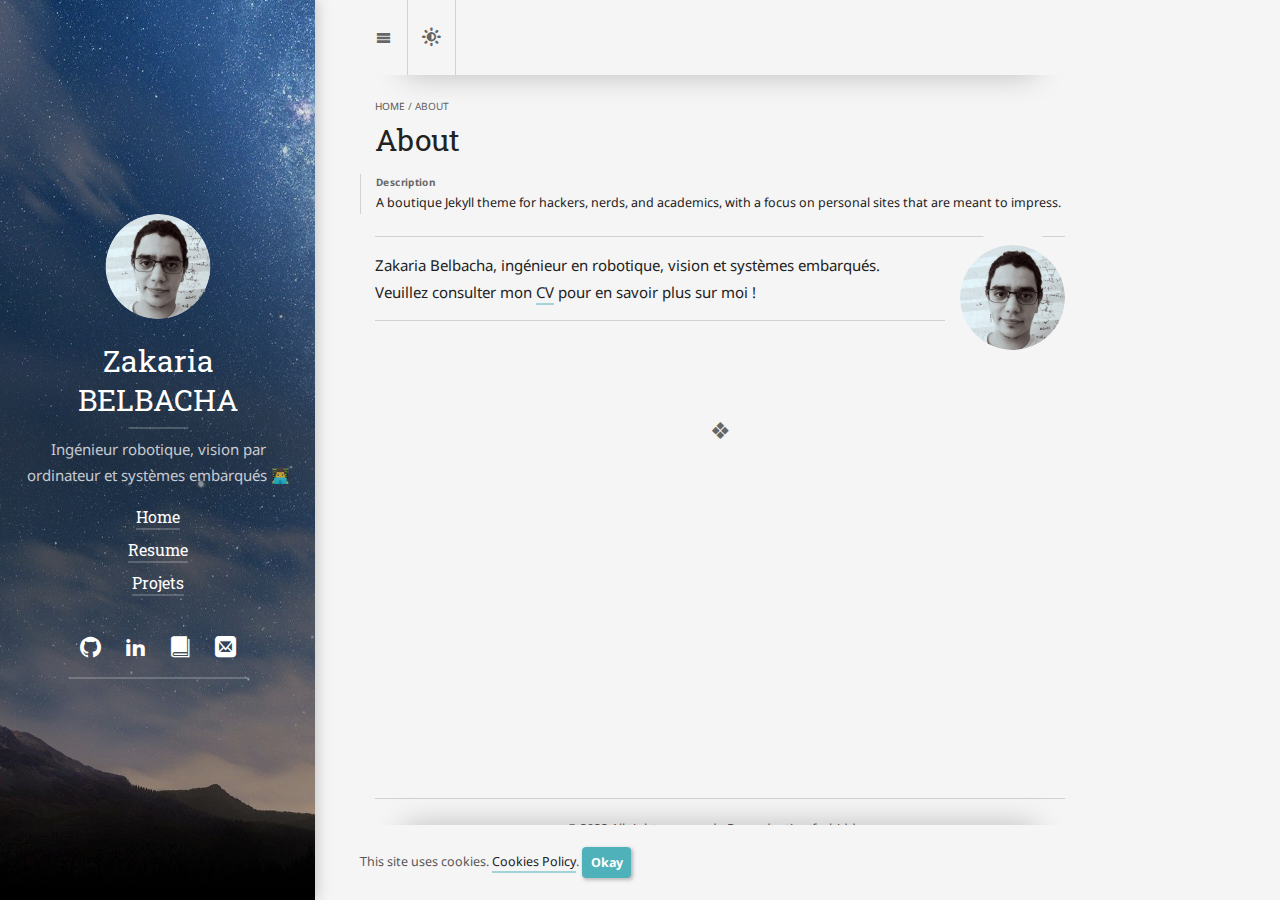
==== about/index.html @ 25f64721 "update" ====
<!DOCTYPE html>
<html lang="fr">







<head>
  






  
    
<!-- Begin Jekyll SEO tag v2.7.1 -->
<title>About | Zakaria BELBACHA</title>
<meta name="generator" content="Jekyll v3.9.1" />
<meta property="og:title" content="About" />
<meta property="og:locale" content="fr" />
<meta name="description" content="A boutique Jekyll theme for hackers, nerds, and academics, with a focus on personal sites that are meant to impress." />
<meta property="og:description" content="A boutique Jekyll theme for hackers, nerds, and academics, with a focus on personal sites that are meant to impress." />
<link rel="canonical" href="http://localhost:4000/about/" />
<meta property="og:url" content="http://localhost:4000/about/" />
<meta property="og:site_name" content="Zakaria BELBACHA" />
<meta property="og:image" content="http://localhost:4000/assets/img/zack.png" />
<meta name="twitter:card" content="summary_large_image" />
<meta property="twitter:image" content="http://localhost:4000/assets/img/zack.png" />
<meta property="twitter:title" content="About" />
<script type="application/ld+json">
{"@type":"WebSite","publisher":{"@type":"Organization","logo":{"@type":"ImageObject","url":"http://localhost:4000/assets/img/zack.png"}},"url":"http://localhost:4000/about/","image":"http://localhost:4000/assets/img/zack.png","headline":"About","dateModified":"2021-12-15T02:26:10+01:00","description":"A boutique Jekyll theme for hackers, nerds, and academics, with a focus on personal sites that are meant to impress.","name":"Zakaria BELBACHA","@context":"https://schema.org"}</script>
<!-- End Jekyll SEO tag -->


  

  

<meta charset="utf-8">
<meta name="viewport" content="width=device-width, initial-scale=1, maximum-scale=1, user-scalable=no">
<meta http-equiv="x-ua-compatible" content="ie=edge">

<meta name="mobile-web-app-capable" content="yes">

<meta name="apple-mobile-web-app-capable" content="yes">
<meta name="apple-mobile-web-app-title" content="Zakaria BELBACHA">
<meta name="apple-mobile-web-app-status-bar-style" content="default">

<meta name="application-name" content="Zakaria BELBACHA">


  <meta name="theme-color" content="rgb(8,46,57)">


<meta name="generator" content="Hydejack v9.1.4" />



<link rel="alternate" href="http://localhost:4000/about/" hreflang="fr">

<link type="application/atom+xml" rel="alternate" href="http://localhost:4000/feed.xml" title="Zakaria BELBACHA" />


<link rel="shortcut icon"    href="/assets/img/zack.png">
<link rel="apple-touch-icon" href="/assets/icons/icon-192x192.png">

<link rel="manifest" href="/assets/site.webmanifest">

<link rel="dns-prefetch" href="https://fonts.googleapis.com"><link rel="dns-prefetch" href="https://fonts.gstatic.com">


  <link rel="dns-prefetch" href="https://www.google-analytics.com">


<link rel="preload" href="/assets/img/swipe.svg" as="image" id="_hrefSwipeSVG">

<link rel="dns-prefetch" href="/assets/js/search-worker-9.1.4.js" as="worker" id="_hrefSearch">






<!-- For sidebar folder -->
<link href="https://fonts.googleapis.com/icon?family=Material+Icons" rel="stylesheet">
<script src="/assets/js/sidebar-folder.js"></script>


<!-- Global site tag (gtag.js) - Google Analytics -->
<script async src="https://www.googletagmanager.com/gtag/js?id=UA-68290006-3"></script>
<script>
  window.dataLayer = window.dataLayer || [];
  function gtag(){dataLayer.push(arguments);}
  gtag('js', new Date());

  gtag('config', 'UA-68290006-3');
</script>

<script>!function(r,c){"use strict";function a(e,t,n,o){e.addEventListener?e.addEventListener(t,n,o):e.attachEvent?e.attachEvent("on"+t,n):e["on"+t]=n}r.loadJS=function(e,t){var n=c.createElement("script");n.src=e,t&&a(n,"load",t,{once:!0});t=c.scripts[0];return t.parentNode.insertBefore(n,t),n},r._loaded=!1,r.loadJSDeferred=function(e,t){var n=c.createElement("script");function o(){r._loaded=!0,t&&a(n,"load",t,{once:!0});var e=c.scripts[0];e.parentNode.insertBefore(n,e)}return n.src=e,r._loaded?o():a(r,"load",o,{once:!0}),n},r.setRel=r.setRelStylesheet=function(e){a(c.getElementById(e),"load",function(){this.rel="stylesheet"},{once:!0})}}(window,document);
!function(a){"use strict";var b=function(b,c,d){function e(a){return h.body?a():void setTimeout(function(){e(a)})}function f(){i.addEventListener&&i.removeEventListener("load",f),i.media=d||"all"}var g,h=a.document,i=h.createElement("link");if(c)g=c;else{var j=(h.body||h.getElementsByTagName("head")[0]).childNodes;g=j[j.length-1]}var k=h.styleSheets;i.rel="stylesheet",i.href=b,i.media="only x",e(function(){g.parentNode.insertBefore(i,c?g:g.nextSibling)});var l=function(a){for(var b=i.href,c=k.length;c--;)if(k[c].href===b)return a();setTimeout(function(){l(a)})};return i.addEventListener&&i.addEventListener("load",f),i.onloadcssdefined=l,l(f),i};"undefined"!=typeof exports?exports.loadCSS=b:a.loadCSS=b}("undefined"!=typeof global?global:this);
!function(a){if(a.loadCSS){var b=loadCSS.relpreload={};if(b.support=function(){try{return a.document.createElement("link").relList.supports("preload")}catch(b){return!1}},b.poly=function(){for(var b=a.document.getElementsByTagName("link"),c=0;c<b.length;c++){var d=b[c];"preload"===d.rel&&"style"===d.getAttribute("as")&&(a.loadCSS(d.href,d,d.getAttribute("media")),d.rel=null)}},!b.support()){b.poly();var c=a.setInterval(b.poly,300);a.addEventListener&&a.addEventListener("load",function(){b.poly(),a.clearInterval(c)}),a.attachEvent&&a.attachEvent("onload",function(){a.clearInterval(c)})}}}(this);
!function(w) {
  w._baseURL = '/';
  w._publicPath = '/assets/js/';
  w._noPushState = false;
  w._noDrawer = false;
  w._noNavbar = false;
  w._noToc = false;
  w._noSearch = true;
  w._advertise = false;
  w._search = {
    DATA_URL: '/assets/sitedata.json?no-cache',
    STORAGE_KEY: 'mini-search/',
    INDEX_KEY: 'index--2022-02-03T21:57:42+01:00',
  };
  w._clapButton = false;
}(window);</script>


<script async src="/assets/bower_components/MathJax/es5/tex-mml-chtml.js" id="_MathJax"></script>



<!--[if gt IE 8]><!---->

  




<link rel="stylesheet" href="/assets/css/hydejack-9.1.4.css" id="_stylePreload">
<link rel="stylesheet" href="/assets/icomoon/style.css" id="_iconsPreload">
<link rel="stylesheet" href="https://fonts.googleapis.com/css?family=Roboto+Slab:700%7CNoto+Sans:400,400i,700,700i&display=swap" id="_fontsPreload">




  <style id="_pageStyle">

html{--accent-color: rgb(79,177,186);--accent-color-faded: rgba(79,177,186,0.5);--accent-color-highlight: rgba(79,177,186,0.1);--accent-color-darkened: #409ba3;--theme-color: rgb(8,46,57);--dark-mode-body-bg: #282f31;--dark-mode-border-color: #343c3f}

</style>


<!--<![endif]-->


<!--
Code used for embedding Gumroad on the Hydejack Site. 
Left here for reference, feel free to delete.
-->
<link rel="dns-prefetch" href="https://assets.gumroad.com">
<script>window.GET_CLAPS_API = 'https://worker.getclaps.dev'</script>
<script type="module">
  const ppiData = window._ppiData = fetch('https://hydejack-ppi.qwtel.workers.dev', { mode: 'cors'}).then(res => res.json()).catch(() => ({}));
  const promisify = f => x => new Promise(r => f(x).addEventListener('load', r));
  const loadJS = promisify(window.loadJS);
  {
    let p;
    document.querySelector('hy-push-state').addEventListener('load', () => {
      const io = new IntersectionObserver(async (entries) => {
        if (entries.some(x => x.isIntersecting)) {
          p = p || loadJS('https://gumroad.com/js/gumroad-embed.js');
          const [{ code }] = await Promise.all([ppiData, p]);
          document.querySelectorAll('.gumroad-product-embed').forEach(el => { 
            if (!el.dataset.gumroadParams) {
              el.dataset.gumroadParams = 'offer_code=' + (code || 'qr0tw8m');
            }
          });
          if (!window.GumroadEmbed) {
            await new Promise(function check1(res) {
              if ('createGumroadEmbed' in window) res(window.createGumroadEmbed());
              else setTimeout(() => check1(res), 200);
            });
          }
          await new Promise(function check2(res) {
            if ('GumroadEmbed' in window) res(GumroadEmbed.reload());
            else setTimeout(() => check2(res), 200);
          });
        }
      }, { rootMargin: '1440px' });
      document.querySelectorAll('.gumroad-product-embed').forEach(el => io.observe(el));
    });
  }
  {
    let p;
    document.querySelector('hy-push-state').addEventListener('load', () => {
      const io = new IntersectionObserver(async (entries) => {
        if (entries.some(x => x.isIntersecting)) {
          p = p || loadJS('https://gumroad.com/js/gumroad.js');
          const [{ code }] = await Promise.all([ppiData, p]);
          if (code) {
            document.querySelectorAll('.gumroad-button').forEach(el => { 
              if (!el.href.endsWith(code)) {
                el.href = el.href + '/' + (code || 'qr0tw8m');
              }
            });
          }
          if (!window.GumroadOverlay) {
            await new Promise(function check(res) {
              if ('createGumroadOverlay' in window) res(window.createGumroadOverlay());
              else setTimeout(() => check(res), 200);
            });
          }
        }
      }, { rootMargin: '300px' });
      document.querySelectorAll('.gumroad-button').forEach(el => io.observe(el));
    });
  }
</script>


</head>

<body class="no-break-layout no-large-headings">
  


<hy-push-state
  id="_pushState"
  replace-selector="#_main"
  link-selector="a[href]:not([href^='/assets/']):not(.external):not(.no-push-state)"
  script-selector="script"
  duration="500"
  hashchange
>
  
  
  <div id="_navbar" class="navbar fixed-top">
  <div class="content">
    <span class="sr-only">Jump to:</span>
    <div class="nav-btn-bar">
      <a id="_menu" class="nav-btn no-hover" href="#_drawer--opened">
        <span class="sr-only">Navigation</span>
        <span class="icon-menu"></span>
      </a>
      <div class="nav-span"></div>
    </div>
  </div>
</div>
<hr class="sr-only" hidden />

  <main
  id="_main"
  class="content layout-about"
  role="main"
>
  <nav id="breadcrumbs" class="screen-only"><ul>
  
  
    <li><a href="/">home</a></li>
    
      <li>
      
        <span>/</span>
        <span>about</span>
      
      </li>
    
  
</ul></nav>
  <article class="page mb6" role="article">
  

  <header>
    <h1 class="page-title">About</h1>
    



  
    <p class="note-sm" >
      A boutique Jekyll theme for hackers, nerds, and academics, with a focus on personal sites that are meant to impress.

    </p>
  


  </header>

  <hr />

      
        


<img
  
    src="/assets/img/zack.png"
    srcset="/assets/img/zack.png 1x,/assets/img/zack.png 2x"
    
  
  alt="Zakaria BELBACHA"
  class="avatar"
  
  
  
  
/>

      

      <p>Zakaria Belbacha, ingénieur en robotique, vision et systèmes embarqués.<br /> 
Veuillez consulter mon <a href="/resume/">CV</a> pour en savoir plus sur moi !<br /></p>


    
<hr />

</article>


  
    <hr class="dingbat related mb6" />
  





  
<footer class="content" role="contentinfo">
  <hr/>
  
    <p><small class="copyright">© 2022 All rights reserved - Reproduction forbidden.
</small></p>
  
  
  
  <hr class="sr-only"/>
</footer>


</main>

  <hy-drawer
  id="_drawer"
  class=""
  side="left"
  threshold="10"
  noscroll
  
>
  <header id="_sidebar" class="sidebar" role="banner">
    




<div class="sidebar-bg sidebar-overlay" style="background-color:rgb(8,46,57);background-image:url(/assets/img/cover.jpg)"></div>

    <div class="sidebar-sticky">
  <div class="sidebar-about">
    
      <a class="no-hover" href="/" tabindex="-1">
        <img src="/assets/img/zack.png" class="avatar" alt="Zakaria BELBACHA" width="120" height="120" loading="lazy" />
      </a>
    
    <a class="sidebar-title" href="/"><h2 class="h1">Zakaria BELBACHA</h2></a>
    
    
      <p class="">
        Ingénieur robotique, vision par ordinateur et systèmes embarqués 👨‍💻

      </p>
    
  </div>

  <nav class="sidebar-nav heading" role="navigation">
    <span class="sr-only">Navigation:</span>
<ul>
  
    
    
    

    
      
        <li>
          <a
            id="_navigation"
            href="/"
            class="sidebar-nav-item"
            
            >
            Home
          </a>
        </li>
      
    
      
        <li>
          <a
            
            href="/resume/"
            class="sidebar-nav-item"
            
            >
            Resume
          </a>
        </li>
      
    
      
        <li>
          <a
            
            href="/projects/"
            class="sidebar-nav-item"
            
            >
            Projets
          </a>
        </li>
      
    
  
</ul>

  </nav>

  
  <div class="sidebar-social">
    <span class="sr-only">Social:</span>
<ul>
  
    
      



  

  
  
  
  

  

  

  <li>
    <a href="https://github.com/zbelbacha" title="GitHub" class="no-mark-external">
      <span class="icon-github"></span>
      <span class="sr-only">GitHub</span>
    </a>
  </li>


    
      



  

  
  
  
  

  

  

  <li>
    <a href="https://www.linkedin.com/in/zakaria-belbacha-b49546b9" title="LinkedIn" class="no-mark-external">
      <span class="icon-linkedin2"></span>
      <span class="sr-only">LinkedIn</span>
    </a>
  </li>


    
      



  

  
  
  
  

  

  

  <li>
    <a href="https://www.researchgate.net/profile/Zakaria-Belbacha" title="Researchgate" class="no-mark-external">
      <span class="icon-book"></span>
      <span class="sr-only">Researchgate</span>
    </a>
  </li>


    
      



  

  
  
  
  

  

  

  <li>
    <a href="mailto:zakariabelbacha@hotmail.fr" title="Email" class="no-mark-external">
      <span class="icon-mail"></span>
      <span class="sr-only">Email</span>
    </a>
  </li>


    
  
</ul>

  </div>
</div>

  </header>
</hy-drawer>
<hr class="sr-only" hidden />

</hy-push-state>


  <!--[if gt IE 10]><!---->
  <script nomodule>!function(){var t,n=document.createElement("script");!("noModule"in n)&&"onbeforeload"in n&&(t=!1,document.addEventListener("beforeload",function(e){if(e.target===n)t=!0;else if(!e.target.hasAttribute("nomodule")||!t)return;e.preventDefault()},!0),n.type="module",n.src=".",document.head.appendChild(n),n.remove())}();
</script>
  <script src="/assets/js/hydejack-9.1.4.js" type="module"></script>
  <script src="/assets/js/LEGACY-hydejack-9.1.4.js" nomodule defer></script>
  

  
  <script>!function(w, d) {
    w.ga=w.ga||function(){(ga.q=ga.q||[]).push(arguments)};ga.l=+new Date;

    /**/
      if (navigator.CookiesOK) {
        ga('create', 'UA-131209488-4', 'auto');
      } else if (d.cookie.indexOf("hy--cookies-ok=true") > -1) {
        ga('create', 'UA-131209488-4', {
          'storage': 'none',
          'clientId': localStorage ? localStorage.getItem('ga--client-id') : undefined
        });
      } else {
        ga('create', 'UA-131209488-4', {
          'storage': 'none'
        });
        ga('set', 'forceSSL', true);
        ga('set', 'anonymizeIp', true);
      }
    /**/

    var pushStateEl = d.getElementById('_pushState');
    var timeoutId;
    pushStateEl.addEventListener('hy-push-state-load', function() {
      w.clearTimeout(timeoutId);
      timeoutId = w.setTimeout(function() {
        ga('set', 'page', w.location.pathname);
        ga('send', 'pageview');
      }, 500);
    });

    d.addEventListener('hy--cookies-ok', function () {
      w.ga(function(tracker) {
        w.ga("set", "anonymizeIp", undefined);
        localStorage && localStorage.setItem("ga--client-id", tracker.get("clientId"));
      });
    });

    w.loadJSDeferred('https://www.google-analytics.com/analytics.js');
  }(window, document);</script>


  <script type="module">
    if ('serviceWorker' in navigator) {
      /**/
      navigator.serviceWorker.getRegistration()
        .then(r => r.unregister())
        .catch(() => {});
      /**/
    }
  </script>
<!--<![endif]-->

  <!-- <script>
  document.querySelector('hy-push-state').setAttribute('prefetch', '');

  document.querySelectorAll('.sidebar a[href^="/"]').forEach(function (el) { 
    el.addEventListener('click', function (e) {
      if (el.pathname === window.location.pathname) {
        e.preventDefault();
        e.stopPropagation();
        document.querySelector('hy-drawer').close();
      }
    });
  });
</script> -->

<!--
Code for integrating CloudFlare's email protection with Hydejack's single page app loading.
-->
<script>
  document.getElementById('_pushState').addEventListener('hy-push-state-after', function (e) {
    function e(e){
      (console.error?console.error:console.log).call(console,e)
    }

    function t(e){
      return l.innerHTML='<a href="'+e.replace(/"/g,"&quot;")+'"></a>',l.childNodes[0].getAttribute("href")
    }

    function r(e,t){
      var r=e.substr(t,2);return parseInt(r,16)
    }

    function n(e,n){
      for(var o="",c=r(e,n),a=n+2;a<e.length;a+=2){
        var l=r(e,a)^c;
        o+=String.fromCharCode(l)
      }
      return t(o)
    }

    var o="/cdn-cgi/l/email-protection#",
        c=".__cf_email__",
        a="data-cfemail",
        l=document.createElement("div");

    !function(){
      for(var t=document.getElementsByTagName("a"),r=0;r<t.length;r++)
        try{
          var c=t[r],a=c.href.indexOf(o);
          a>-1&&(c.href="mailto:"+n(c.href,a+o.length))
        }catch(t){
          e(t)
        }
    }(),
    function(){
      for(var t=document.querySelectorAll(c),r=0;r<t.length;r++)
        try{
          var o=t[r],l=n(o.getAttribute(a),0),i=document.createTextNode(l);
          o.parentNode.replaceChild(i,o)
        }catch(t){
          e(t)
        }
    }()
  });
</script>





<div hidden>
  
  <h2 class="sr-only">Templates (for web app):</h2>

  <clap-config>
    <clap-text at="1">Keep going!</clap-text>
    <clap-text at="2">Keep going ×2!</clap-text>
    <clap-text at="3">Give me more!</clap-text>
    <clap-text at="5">Thank you, thank you</clap-text>
    <clap-text at="7">Far too kind!</clap-text>
    <clap-text at="10">Never gonna give me up?</clap-text>
    <clap-text at="14">Never gonna let me down?</clap-text>
    <clap-text at="20">Turn around and desert me!</clap-text>
    <clap-text at="30">You're an addict!</clap-text>
    <clap-text at="40">Son of a clapper!</clap-text>
    <clap-text at="50">No way</clap-text>
    <clap-text at="60">Go back to work!</clap-text>
    <clap-text at="70">This is getting out of <em>hand</em></clap-text>
    <clap-text at="80">Unbelievable</clap-text>
    <clap-text at="90">PREPOSTEROUS</clap-text>
    <clap-text at="100">I N S A N I T Y</clap-text>
    <clap-text at="185"><span style="font-family:monospace">FEED ME A STRAY CAT</span></clap-text>
  </clap-config>

  <template id="_animation-template">
  <div class="animation-main fixed-top">
    <nav id="breadcrumbs" class="screen-only"><ul>
  
  
</ul></nav>
    <div class="content">
      <div class="page"></div>
    </div>
  </div>
</template>

  <template id="_loading-template">
  <div class="loading nav-btn fr">
    <span class="sr-only">Loading…</span>
    <span class="icon-cog"></span>
  </div>
</template>

  <template id="_error-template">
  <div class="page">
    <h1 class="page-title">Error</h1>
    
    
    <p class="lead">
      Sorry, an error occurred while loading <a class="this-link" href=""></a>.

    </p>
  </div>
</template>

  <template id="_permalink-template">
  <a href="#" class="permalink">
    <span class="sr-only">Permalink</span>
    <span class="content-hash"></span>
  </a>
</template>

  
    <template id="_cookies-banner-template">
  <div id="_cookies-banner" class="navbar fixed-bottom CookiesOK">
    <div class="content">
      <div class="nav-btn-bar">
        <small class="faded">
          <span>This site uses cookies. <a href="/cookies-policy/">Cookies Policy</a>.
</span>
          <button id="_cookies-ok" class="btn btn-primary btn-sm">Okay</button>
        </small>
      </div>
    </div>
  </div>
</template>

  
  
    <template id="_dark-mode-template">
  <button id="_dark-mode" class="nav-btn no-hover" >
    <span class="sr-only">Dark Mode</span>
    <span class="icon-brightness-contrast"></span>
  </button>
</template>

  
  
</div>


</body>
</html>
---- assets/css/hydejack-9.1.4.css ----
.clearfix,.sidebar-social::after,main:not(.layout-resume) .columns::after,.layout-resume .clearafter::after,.layout-resume .columns::after{content:"";display:table;clear:both}.color-transition,body,p,hr,.hr,.hr-after::after,.hr-bottom,blockquote,.faded,.read-more,figure,.figure,.figcaption,table:not(.rouge-table) td,table:not(.rouge-table) th,table:not(.rouge-table) thead,table:not(.rouge-table) thead+tbody,table:not(.rouge-table) tbody+tbody,table:not(.rouge-table) tfoot,table:not(.rouge-table) tbody tr:nth-child(even) td,table:not(.rouge-table) tbody tr:nth-child(even) th,table:not(.rouge-table) tbody tr:nth-child(odd) td,table:not(.rouge-table) tbody tr:nth-child(odd) th,.footnotes::before,code,.figure-base,table:not(.rouge-table),.pre-base,pre,article .katex-display,article mjx-container[jax][display="true"],div.highlight>.pre-header,.pre-header-common,div.highlight>button,.message,.note-sm,.note,#markdown-toc,.pagination,.navbar,.nav-btn-bar,.nav-btn,.content .avatar,main:not(.layout-resume) .project-card,.layout-resume .tag,.layout-resume .symbol{transition:none}#_dark-mode{font-size:1.25rem}@media screen{body.light-mode{--body-color: #222;--body-bg: #f5f5f5;--border-color: #d1d1d1;--gray: #575757;--gray-bg: #fff;--gray-text: #666;--menu-text: #666;--inv-body-color: #ccc;--inv-body-bg: var(--dark-mode-body-bg)}body.light-mode .content{-webkit-font-smoothing:initial;-moz-osx-font-smoothing:initial}body.dark-mode{--body-color: #ccc;--body-bg: var(--dark-mode-body-bg);--border-color: var(--dark-mode-border-color);--gray: rgba(255,255,255,.5);--gray-bg: rgba(255,255,255,.033);--gray-text: rgba(255,255,255,.625);--menu-text: rgba(255,255,255,.25);--inv-body-color: #222;--inv-body-bg: #f5f5f5}body.dark-mode .content{-webkit-font-smoothing:antialiased;-moz-osx-font-smoothing:grayscale}}*,*::before,*::after{box-sizing:border-box}html{-webkit-text-size-adjust:100%;-ms-text-size-adjust:100%;-ms-overflow-style:scrollbar;-webkit-tap-highlight-color:transparent}@-ms-viewport{width:device-width}article,aside,dialog,figcaption,figure,footer,header,hgroup,main,nav,section{display:block}[tabindex="-1"]:focus{outline:none !important}abbr[title],abbr[data-original-title]{text-decoration:underline;text-decoration:underline dotted;cursor:help;border-bottom:0}address{margin-bottom:1rem;font-style:normal;line-height:inherit}img{vertical-align:middle;border-style:none}svg:not(:root){overflow:hidden}a,area,button,[role="button"],input:not([type=range]),label,select,summary,textarea{touch-action:manipulation}figure{margin:0 0 1rem}label{display:inline-block;margin-bottom:.25rem}button:focus{outline:1px dotted;outline:5px auto -webkit-focus-ring-color}input,button,select,optgroup,textarea{margin:0;font-family:inherit;font-size:inherit;line-height:inherit}button,input{overflow:visible}button,select{text-transform:none}button,html [type="button"],[type="reset"],[type="submit"]{-webkit-appearance:button}button::-moz-focus-inner,[type="button"]::-moz-focus-inner,[type="reset"]::-moz-focus-inner,[type="submit"]::-moz-focus-inner{padding:0;border-style:none}input[type="radio"],input[type="checkbox"]{box-sizing:border-box;padding:0}input[type="date"],input[type="time"],input[type="datetime-local"],input[type="month"]{-webkit-appearance:listbox}textarea{overflow:auto;resize:vertical}fieldset{min-width:0;padding:0;margin:0;border:0}legend{display:block;width:100%;max-width:100%;padding:0;margin-bottom:.5rem;font-size:1.5rem;line-height:inherit;color:inherit;white-space:normal}progress{vertical-align:baseline}[type="number"]::-webkit-inner-spin-button,[type="number"]::-webkit-outer-spin-button{height:auto}[type="search"]{outline-offset:-2px;-webkit-appearance:none}[type="search"]::-webkit-search-cancel-button,[type="search"]::-webkit-search-decoration{-webkit-appearance:none}::-webkit-file-upload-button{font:inherit;-webkit-appearance:button}output{display:inline-block}summary{display:list-item}template{display:none}[hidden]{display:none !important}html{--font-family: Noto Sans,Helvetica,Arial,sans-serif;--font-family-heading: Roboto Slab,Helvetica,Arial,sans-serif;--code-font-family: Fira Code,Menlo,Monaco,Consolas,monospace;--body-color: #222;--body-bg: #f5f5f5;--border-color: #d1d1d1;--gray: #575757;--gray-bg: #fff;--gray-text: #666;--menu-text: #666;--inv-body-color: #ccc;--inv-body-bg: var(--dark-mode-body-bg);--root-font-size: 15px;--root-font-size-medium: 15px;--root-font-size-large: 17px;--root-font-size-print: 8pt;--root-line-height: 1.75;--font-weight: 400;--font-weight-bold: 700;--font-weight-heading: 400;--content-width-5: 54rem;--content-margin-5: 4rem;--sidebar-width: 21rem;--half-content: 31rem;--break-point-3: 64em;--break-point-5: 86em;--break-point-dynamic: 1560px}html .content{-webkit-font-smoothing:initial;-moz-osx-font-smoothing:initial}*{box-sizing:border-box}html,body{margin:0;padding:0}html{font-family:var(--font-family);font-size:var(--root-font-size);line-height:var(--root-line-height)}body{color:var(--body-color);background-color:var(--body-bg);font-weight:var(--font-weight);overflow-y:scroll}.content img,.img,.content video,.video{max-width:100%;height:auto}.lead{margin-left:-1rem;margin-right:-1rem;margin-bottom:1.5rem}img.lead,video.lead{display:block;max-width:calc(100% + 2rem);width:calc(100% + 2rem);height:auto}@media (display-mode: standalone){body{overscroll-behavior-y:contain}}:focus{outline-color:var(--accent-color) !important}::selection{background:var(--accent-color-faded)}.heading,.f1,h1,.h1,.f2,h2,.h2,.f3,h3,.h3,.f4,h4,.h4,.post-date,.sidebar-nav-item,.f5,h5,.h5,.f6,h6,.h6,.tippy-content a{font-family:var(--font-family-heading);font-weight:var(--font-weight-heading)}.f1,h1,.h1{font-size:2rem;line-height:1.3}.f2,h2,.h2{font-size:1.5rem;line-height:1.4}.f3,h3,.h3{font-size:1.2em;line-height:1.5}.f4,h4,.h4,.post-date,.sidebar-nav-item{font-size:1.08rem;line-height:1.6}.f5,h5,.h5{font-size:1.04rem;line-height:1.7}.f6,h6,.h6{font-size:1rem}.content h1>a,.content .h1>a{text-decoration:none;border-bottom:none}@media screen and (max-width: 42em){.content h1,.content .h1{font-size:1.7rem;line-height:1.35}}@media screen and (min-width: 86em){.content h1,.content .h1{font-size:2.4rem;line-height:1.25}}@media screen and (min-width: 1560px){body:not(.no-large-headings) .content h1,body:not(.no-large-headings) .content .h1{width:calc(100% + 50vw - 32rem);font-size:3rem;line-height:1.2}}@media screen and (min-width: 124em){body:not(.no-large-headings) .content h1,body:not(.no-large-headings) .content .h1{font-size:4rem;line-height:1.1}}h1,h2,h3,.h1,.h2,.h3{margin:4rem 0 1rem}h4,h5,h6,.h4,.post-date,.h5,.h6{margin:3rem 0 .5rem}p{margin-top:0;margin-bottom:1rem}p.lead{font-size:1.2em;margin-top:1.5rem;margin-bottom:1.5rem;padding:0 1rem}ul,ol,dl{margin-top:0;margin-bottom:1rem}ul,ol{padding-left:1.25rem}hr,.hr{border:0;margin:1rem 0;border-top:1px solid var(--border-color)}.hr-after::after{content:"";display:block;margin:1rem 0;border-top:1px solid var(--border-color)}.hr-bottom{border-bottom:1px solid var(--border-color);padding-bottom:.75rem;margin-bottom:1rem}h1,h2,h3,h4,h5,h6,.h1,.h2,.h3,.h4,.post-date,.h5,.h6,.heading,.f1,h1,.h1,.f2,h2,.h2,.f3,h3,.h3,.f4,h4,.h4,.post-date,.sidebar-nav-item,.f5,h5,.h5,.f6,h6,.h6,.tippy-content a{text-rendering:optimizeLegibility}h1+h2,.h1+.h2,h1+.h2,.h1+h2,h2+h3,.h2+.h3,h2+.h3,.h2+h3,h3+h4,.h3+.h4,.h3+.post-date,h3+.h4,h3+.post-date,.h3+h4,h4+h5,.h4+.h5,.post-date+.h5,h4+.h5,.h4+h5,.post-date+h5,h5+h6,.h5+.h6,h5+.h6,.h5+h6{margin-top:0}dt,strong{font-weight:var(--font-weight-bold)}dt:after{content:" :";color:var(--menu-text)}dd{margin-bottom:.5rem}abbr{font-size:85%;font-weight:var(--font-weight-bold);text-transform:uppercase}abbr[title]{cursor:help;border-bottom:1px dotted var(--border-color)}blockquote{padding:.5rem 1rem;margin:.8rem 0;color:var(--gray);border-left:0.25rem solid var(--border-color)}blockquote.lead{font-size:1.2em;margin-top:1.5rem;margin-bottom:1.5rem;border-left-width:0.4rem}blockquote>p:last-child{margin-bottom:0}.heading,.f1,h1,.h1,.f2,h2,.h2,.f3,h3,.h3,.f4,h4,.h4,.post-date,.sidebar-nav-item,.f5,h5,.h5,.f6,h6,.h6,.tippy-content a{font-weight:var(--font-weight-heading)}.fine,figure,.figure,.figcaption,.smaller{font-size:smaller}.faded,.read-more,figure,.figure,.figcaption{color:var(--gray)}.centered,figure,.figure,.figcaption{text-align:center}h1[id],h2[id],h3[id],h4[id],h5[id],h6[id]{position:relative}h1[id]>.permalink,h2[id]>.permalink,h3[id]>.permalink,h4[id]>.permalink,h5[id]>.permalink,h6[id]>.permalink{text-decoration:none;border:none;opacity:0;transition:opacity 400ms}@media print{h1[id]>.permalink,h2[id]>.permalink,h3[id]>.permalink,h4[id]>.permalink,h5[id]>.permalink,h6[id]>.permalink{display:none}}h1[id]:hover>.permalink,h2[id]:hover>.permalink,h3[id]:hover>.permalink,h4[id]:hover>.permalink,h5[id]:hover>.permalink,h6[id]:hover>.permalink{opacity:0.5}h1[id]>.permalink:hover,h1[id]>.permalink:focus,h2[id]>.permalink:hover,h2[id]>.permalink:focus,h3[id]>.permalink:hover,h3[id]>.permalink:focus,h4[id]>.permalink:hover,h4[id]>.permalink:focus,h5[id]>.permalink:hover,h5[id]>.permalink:focus,h6[id]>.permalink:hover,h6[id]>.permalink:focus{opacity:1;transition:opacity 200ms}.content-hash::before{content:"#"}.content-json::before{content:"{}"}@media print{h1,h2,h3,h4,h5,h6,.h1,.h2,.h3,.h4,.post-date,.h5,.h6,dt{page-break-inside:avoid;break-inside:avoid-page;page-break-after:avoid;break-after:avoid-page}}table:not(.rouge-table){border-collapse:collapse;border-radius:0 !important;display:block;margin-bottom:1.5rem}table:not(.rouge-table) td,table:not(.rouge-table) th{padding:.5em .75em}table:not(.rouge-table) td:first-child,table:not(.rouge-table) th:first-child{padding-left:1rem;border-left:1px solid var(--border-color)}table:not(.rouge-table) td:last-child,table:not(.rouge-table) th:last-child{padding-right:1rem;border-right:1px solid var(--border-color)}table:not(.rouge-table)>*:first-child{border-top:1px solid var(--border-color)}table:not(.rouge-table)>*:last-child{border-bottom:1px solid var(--border-color)}table:not(.rouge-table) thead{background-color:var(--body-bg)}table:not(.rouge-table) thead+tbody,table:not(.rouge-table) tbody+tbody,table:not(.rouge-table) tfoot{border-top:1px solid var(--border-color)}table:not(.rouge-table) tbody tr:nth-child(even) td,table:not(.rouge-table) tbody tr:nth-child(even) th{background-color:var(--body-bg)}table:not(.rouge-table) tbody tr:nth-child(odd) td,table:not(.rouge-table) tbody tr:nth-child(odd) th{background-color:var(--gray-bg)}table.stretch-table{display:table;width:100% !important;width:calc(100% + 2em) !important}table.scroll-table{white-space:nowrap}table.flip-table{display:flex;overflow:hidden}table.flip-table thead,table.flip-table tbody{display:flex}table.flip-table thead{flex-shrink:0;min-width:min-content;border-left:1px solid var(--border-color);border-bottom:1px solid var(--border-color)}table.flip-table thead th{padding-left:1em}table.flip-table tbody{position:relative;overflow-x:auto;overflow-y:hidden;-webkit-overflow-scrolling:touch}table.flip-table tr{display:flex;flex-direction:column;min-width:min-content;flex-shrink:0}table.flip-table tr:last-child{border-right:1px solid var(--border-color)}table.flip-table tr:last-child td{padding-right:1em}table.flip-table td,table.flip-table th{display:block}table.flip-table td:first-child,table.flip-table th:first-child{padding-left:.5em;border-left:none}table.flip-table td:last-child,table.flip-table th:last-child{padding-right:.5em;border-right:none}@media screen and (max-width: 72em){table.scroll-table-small{white-space:nowrap}table.flip-table-small{display:flex;overflow:hidden}table.flip-table-small thead,table.flip-table-small tbody{display:flex}table.flip-table-small thead{flex-shrink:0;min-width:min-content;border-left:1px solid var(--border-color);border-bottom:1px solid var(--border-color)}table.flip-table-small thead th{padding-left:1em}table.flip-table-small tbody{position:relative;overflow-x:auto;overflow-y:hidden;-webkit-overflow-scrolling:touch}table.flip-table-small tr{display:flex;flex-direction:column;min-width:min-content;flex-shrink:0}table.flip-table-small tr:last-child{border-right:1px solid var(--border-color)}table.flip-table-small tr:last-child td{padding-right:1em}table.flip-table-small td,table.flip-table-small th{display:block}table.flip-table-small td:first-child,table.flip-table-small th:first-child{padding-left:.5em;border-left:none}table.flip-table-small td:last-child,table.flip-table-small th:last-child{padding-right:.5em;border-right:none}}@media print{table:not(.rouge-table){width:100% !important}}footer{margin-bottom:2rem}a[href^="#fn:"],a[href^="#fnref:"]{margin-left:.1rem;font-weight:var(--font-weight-bold)}@media screen and (max-width: 72em){a[href^="#fn:"],a[href^="#fnref:"]{font-weight:normal}a[href^="#fn:"]::before,a[href^="#fnref:"]::before{content:"["}a[href^="#fn:"]::after,a[href^="#fnref:"]::after{content:"]"}}sup{line-height:1}@media screen and (max-width: 72em){sup[id^="fnref"]{vertical-align:baseline;font-size:inherit}}.footnotes{margin-top:5rem;margin-bottom:5rem}.footnotes>ol{color:var(--gray)}.footnotes>ol>li{padding:.5rem;margin-left:.5rem}.footnotes>ol>li>p{margin:0}.footnotes>ol>li:focus{outline:none;color:var(--gray-text);background:var(--gray-bg)}.footnotes::before{content:"";display:block;margin:1rem 0;border:0;border-top:1px solid var(--border-color)}code,pre{font-family:var(--code-font-family)}code{padding:.25em .5em;background-color:var(--gray-bg);font-size:smaller}.figure-base,table:not(.rouge-table),.pre-base,pre,article .katex-display,article mjx-container[jax][display="true"],div.highlight>.pre-header{margin-left:-1rem;margin-right:-1rem;overflow-x:auto;-webkit-overflow-scrolling:touch}@media (min-width: 42em){.figure-base,table:not(.rouge-table),.pre-base,pre,article .katex-display,article mjx-container[jax][display="true"],div.highlight>.pre-header{border-radius:.5rem}}.pre-base,pre,article .katex-display,article mjx-container[jax][display="true"]{padding:1rem;margin-bottom:1.5rem;background-color:var(--gray-bg);backface-visibility:hidden}@media print{.pre-base,pre,article .katex-display,article mjx-container[jax][display="true"]{width:100% !important;page-break-inside:avoid;break-inside:avoid-page}}pre{margin-top:0;display:block;font-size:.83em;line-height:1.5em;position:relative}pre>code{display:inline-block;position:relative;min-width:100%;padding:0;color:inherit;background-color:transparent;font-size:1em}.pre-header-common,div.highlight>.pre-header,div.highlight>button{height:2rem;border:none;border-bottom:1px solid var(--border-color);border-bottom-left-radius:0;border-bottom-right-radius:0}div.highlight{position:relative}div.highlight>.pre-header{display:block;color:var(--gray) !important;background-color:var(--gray-bg)}div.highlight>.pre-header>span{font-size:smaller}div.highlight>.pre-header>*{display:inline-block;padding:.3rem 1rem .2rem}div.highlight>button{position:absolute;top:0;right:-1rem;color:var(--menu-text);background:none;border-left:1px solid var(--border-color);border-right:1px solid var(--border-color);border-top-left-radius:0;padding-left:1rem;padding-right:1rem;overflow:hidden;cursor:pointer;opacity:0;transition:opacity 300ms}div.highlight>button:hover{background:var(--gray-bg)}div.highlight>button.copy-success>.icon-copy{animation-name:icon-copy;animation-duration:1.5s;animation-timing-function:ease}div.highlight>button.copy-success>.icon-checkmark{animation-name:icon-checkmark;animation-duration:1.5s;animation-timing-function:ease}div.highlight>button>.icon-copy{display:inline-block}div.highlight>button>.icon-checkmark{position:absolute;top:50%;margin-top:-3em;left:0;right:0;text-align:center}div.highlight:hover>button{opacity:1;transition:opacity 100ms}div.highlight>.pre-header ~ pre.highlight{border-top-left-radius:0;border-top-right-radius:0;padding-top:.65rem}div.highlight>.pre-header ~ button{opacity:1}body.no-break-layout div.highlight>button{border-right:none}@keyframes icon-checkmark{0%{transform:translateY(0)}15%, 85%{transform:translateY(2.5em)}100%{transform:translateY(5em)}}@keyframes icon-copy{0%{transform:translateY(0)}15%{transform:translateY(2.5em)}15.01%, 85%{transform:translateY(-2.5em)}100%{transform:translateY(0)}}.page{margin-bottom:3em}.page li+li{margin-top:.25rem}.page>header{position:relative;margin-bottom:1.5rem}@media screen and (min-width: 1560px){body:not(.no-third-column) .page>header>.lead+.note-sm,body:not(.no-third-column) .page>header>.lead+.note,body:not(.no-third-column) .page>header>.lead+#markdown-toc,body:not(.no-third-column) .page>header>a.no-hover+.note-sm,body:not(.no-third-column) .page>header>a.no-hover+.note,body:not(.no-third-column) .page>header>a.no-hover+#markdown-toc{position:absolute;right:-25rem;width:21rem;bottom:0;margin-bottom:0}}.page-title,.post-title{margin-top:0}.post-date{display:flex;justify-content:space-between;margin-top:-.6rem;height:2rem;margin-bottom:.85rem;color:var(--gray)}.post-date>.ellipsis,#breadcrumbs.post-date>ul{cursor:pointer}.post-date [class^="icon-"]{display:inline-block;font-size:smaller;margin-right:.25rem}clap-button{margin-left:auto;margin-right:auto;--clap-button-color: var(--accent-color)}clap-button+p.message,clap-button+p.note-sm,clap-button+p.note,clap-button+p#markdown-toc{margin:-2rem auto 0;max-width:32rem;font-size:smaller}hr.dingbat{border:0}hr.dingbat:after{content:"\2756";display:block;text-align:center;font-size:1.5rem;color:var(--menu-text)}@media print{.page{margin-bottom:0}}.related-posts{padding-left:0;list-style:none;margin-bottom:2rem}.related-posts>li,.related-posts>li+li{margin-top:1rem}@media print{.comments{display:none}}.read-more{margin-top:1.5rem;margin-bottom:3rem;text-align:right}.read-more::after{content:" \2192";font-family:"icomoon" !important;speak:none;font-style:normal;font-weight:normal;font-variant:normal;text-transform:none;line-height:1;font-size:smaller;-webkit-font-smoothing:antialiased;-moz-osx-font-smoothing:grayscale}.message,.note-sm,.note,#markdown-toc{margin-bottom:1rem;padding:1rem;color:var(--gray-text);background-color:var(--gray-bg);margin-left:-1rem;margin-right:-1rem}.note-sm,.note,#markdown-toc{background:transparent;color:var(--body-color);font-size:smaller;border-left:1px solid var(--border-color);padding:1.2rem 1rem 0 1rem;margin:1rem -1rem;position:relative}.note-sm:before,.note:before,#markdown-toc:before{font-size:.667rem;font-weight:bold;font-style:normal;letter-spacing:.025rem;text-transform:none;color:var(--menu-text);position:absolute;top:0}.note-sm[title]:before,[title].note:before,[title]#markdown-toc:before{content:attr(title) !important}.note{font-size:1rem}.pagination{width:calc(100% + 2rem);margin:0 -1rem 1rem;color:var(--gray);text-align:center}.pagination>ul{list-style:none;padding:0}.pagination-item>*{display:block;padding:.25rem 1rem;border:solid var(--border-color);border-width:1px 0;transition:border-color 1s ease}.pagination-item>a,.pagination-item>a:hover,.pagination-item>a:focus{border-color:var(--border-color) !important;text-decoration:none}.pagination-item:first-child>*{margin-bottom:-1px}.pagination-item>a:hover,.pagination-item>a:focus{background-color:var(--gray-bg);border-bottom:1px solid var(--border-color)}@media (min-width: 23.5em){.pagination{width:100%;margin:3rem 0}.pagination-item>*{float:left;width:50%;border-width:1px}.pagination-item:first-child>*{margin-bottom:0;border-top-left-radius:0.25rem;border-bottom-left-radius:0.25rem}.pagination-item:last-child>*{margin-left:-1px;border-top-right-radius:0.25rem;border-bottom-right-radius:0.25rem}}body{display:block;position:relative;overflow-x:hidden}hy-push-state,hy-drawer{display:block;overflow:hidden}@media screen{body::before{content:'';width:.5rem;background:var(--gray-bg);position:fixed;left:0;top:0;bottom:0}}@media (min-width: 64em){body::before{width:21rem}}@media (min-width: 1560px){body::before{width:calc(50% - 31rem)}}@media screen and (min-width: 42em){html{font-size:var(--root-font-size-medium)}}@media screen and (min-width: 124em){html{font-size:var(--root-font-size-large)}}#breadcrumbs>ul{height:1rem;margin:-1.5rem 0 .5rem;padding:0;font-size:.667rem;color:var(--menu-text);text-transform:uppercase;width:100%;list-style:none}#breadcrumbs>ul>li{display:inline}#breadcrumbs>ul>li a{color:var(--gray);text-decoration:none;border-bottom:none}@media print{html{font-size:var(--root-font-size-print)}}@page{margin:16mm}.fl{float:left}.fr{float:right}.mb4{margin-bottom:4rem}.mb6{margin-bottom:6rem}.mt0{margin-top:0}.mt1{margin-top:1rem}.mt2{margin-top:2rem}.mt3{margin-top:3rem}.mt4{margin-top:4rem}.pb0{padding-bottom:0}.ml1{margin-left:1rem}.mr1{margin-right:1rem}.sixteen-nine{position:relative}.sixteen-nine::before{display:block;content:"";width:100%;padding-top:56.25%}.sixteen-nine>*{position:absolute;top:0;left:0;right:0;bottom:0}.sixteen-ten{position:relative}.sixteen-ten::before{display:block;content:"";width:100%;padding-top:62.5%}.sixteen-ten>*{position:absolute;top:0;left:0;right:0;bottom:0}.four-three{position:relative}.four-three::before{display:block;content:"";width:100%;padding-top:75%}.four-three>*{position:absolute;top:0;left:0;right:0;bottom:0}.sr-only{display:none;display:unset;position:absolute;width:1px;height:1px;padding:0;margin:-1px;overflow:hidden;clip:rect(0, 0, 0, 0);border:0}.larger{font-size:larger}.smaller{font-size:smaller}.clearfix,.sidebar-social::after,main:not(.layout-resume) .columns::after,.layout-resume .clearafter::after,.layout-resume .columns::after{content:"";display:table;clear:both}.ellipsis,#breadcrumbs>ul{white-space:nowrap;overflow:hidden;text-overflow:ellipsis}.border{border:1px solid var(--border-color);transition:border-color 1s ease}@media (min-width: 42em){.border-radius,.lead,.page .aspect-ratio.sixteen-nine.lead,.message-newsletter{border-radius:.5rem}}.fallback-img{background-position:center;background-repeat:no-repeat;background-image:url("[data-uri]")}hy-push-state a{color:var(--body-color);transition:color 250ms, text-decoration-color 250ms, border-color 250ms}@supports not ((text-decoration-thickness: initial) and (text-underline-offset: initial)){hy-push-state a{text-decoration:none;border-bottom:2px solid}}@supports (text-decoration-thickness: initial) and (text-underline-offset: initial){hy-push-state a{text-decoration-style:solid;text-underline-offset:.35rem;text-decoration-thickness:2px}}hy-push-state a:hover{transition:color 50ms, text-decoration-color 50ms, border-color 50ms}hy-push-state a.no-hover{border-bottom:none;text-decoration-thickness:unset;text-underline-offset:unset}.content a:not(.btn):not(.no-hover){border-color:var(--accent-color-faded)}@supports (text-decoration-thickness: initial) and (text-underline-offset: initial){.content a:not(.btn):not(.no-hover){text-decoration-color:var(--accent-color-faded)}}.content a:not(.btn):not(.no-hover):hover{border-color:var(--accent-color)}@supports (text-decoration-thickness: initial) and (text-underline-offset: initial){.content a:not(.btn):not(.no-hover):hover{text-decoration-color:var(--accent-color)}}a.btn{text-decoration:none}@media print{a:not(.no-print-link)::after{content:" (" attr(href) ") ";color:var(--gray);font-size:62%}}.content .aspect-ratio{overflow:hidden}.content .aspect-ratio img{margin:0;width:100%;height:100%;object-fit:contain;object-position:center;background-color:var(--gray-bg)}figure,.figure{margin-bottom:2rem}figure>*:first-child,.figure>*:first-child{margin-bottom:1rem}.highlighter-rouge+.figure{margin-top:-1.5rem}.figcaption{margin-top:-0.5rem;margin-bottom:1rem}hy-drawer{width:100%;position:relative;overflow:hidden;display:block;z-index:4}@media screen{hy-drawer{--hy-drawer-width: 100%;--hy-drawer-peek-width: .5rem;--hy-drawer-box-shadow: 0 0 1rem rgba(0, 0, 0, 0.25)}}@media screen and (min-width: 64em){hy-drawer{position:fixed;width:21rem;top:0;left:0;bottom:0;margin-left:0;--hy-drawer-peek-width: 21rem}hy-drawer.cover{position:relative;width:100%}}@media screen and (min-width: 1560px){hy-drawer{width:calc(50% - 31rem);--hy-drawer-peek-width: calc(50% - 31rem)}}@media screen{hy-drawer.loaded{position:static}}.sidebar{position:relative;display:flex;justify-content:center;align-items:center;color:rgba(255,255,255,0.75);text-align:center;min-height:100vh}.sidebar.invert{color:rgba(32,32,32,0.75)}.sidebar a{color:#fff;border-bottom-color:rgba(255,255,255,0.2);text-decoration-color:rgba(255,255,255,0.2)}.sidebar a:hover{border-bottom-color:#fff;text-decoration-color:#fff}.sidebar.invert a{color:#222;border-bottom-color:rgba(32,32,32,0.2);text-decoration-color:rgba(32,32,32,0.2)}.sidebar.invert a:hover{border-bottom-color:#222;text-decoration-color:#222}hy-drawer.loaded .sidebar{min-height:100%}.sidebar-bg{position:absolute;top:0;left:calc(50% - 50vw);width:100vw;height:100%;background:#202020 center / cover}.sidebar-bg::after{content:"";position:absolute;top:0;left:0;bottom:0;right:0;background:rgba(0,0,0,0.05)}.sidebar-bg.sidebar-overlay::after{background:-moz-linear-gradient(top, rgba(32,32,32,0) 0%, rgba(32,32,32,0.5) 50%, rgba(32,32,32,0) 100%);background:-webkit-linear-gradient(top, rgba(32,32,32,0) 0%, rgba(32,32,32,0.5) 50%, rgba(32,32,32,0) 100%);background:linear-gradient(to bottom, rgba(32,32,32,0) 0%, rgba(32,32,32,0.5) 50%, rgba(32,32,32,0) 100%)}.sidebar-sticky{position:relative;z-index:3;max-width:21rem;padding:1.5rem;contain:content}.sidebar-about .avatar{margin-bottom:1.5rem}.sidebar-about>a.sidebar-title{text-decoration:none}.sidebar-about>a.sidebar-title>h2{margin:0;padding-bottom:.5rem}.sidebar-about>a.sidebar-title::after{content:'';display:block;border-bottom:2px solid;margin:0 auto .5rem;width:4rem;border-color:rgba(255,255,255,0.2);transition:border-color 250ms}.sidebar-about>a.sidebar-title:hover::after{border-color:#fff;transition:border-color 50ms}.sidebar.invert .sidebar-about>a.sidebar-title::after{border-color:rgba(32,32,32,0.2)}.sidebar.invert .sidebar-about>a.sidebar-title:hover::after{border-color:#222}.sidebar-nav>ul{list-style:none;padding-left:0}.sidebar-nav-item{display:inline-block;margin-bottom:.5rem}@media (min-width: 64em){#_main.no-drawer #_menu{display:none}#_main.no-drawer .nav-btn-bar>:nth-child(2){border:none}}@media print{.sidebar{display:none}}#_swipe{position:absolute;z-index:4;opacity:0.33;top:5vw;right:5vw;transform:scale(0.67)}@media screen and (min-width: 42em){#_swipe{top:calc(50% - 48px);right:10vw;transform:scale(1)}}.sidebar-social>ul{display:inline-block;list-style:none;padding-left:0;margin-bottom:0}.sidebar-social>ul>li{float:left}.sidebar-social>ul>li>a{display:inline-block;text-align:center;font-size:1.4rem;width:3rem;height:4rem;padding:.5rem 0;line-height:3rem;text-decoration:none;border-bottom-width:2px;border-bottom-style:solid}.sidebar-social>ul li+li{margin-top:0}@media print{.sidebar-social{display:none}}.fixed-common,.fixed-top,.fixed-bottom{position:fixed;left:0;width:100%;z-index:2}.fixed-top{top:0}.fixed-bottom{bottom:0}.navbar>.content{position:relative;padding-top:0;padding-bottom:0;min-height:0;max-height:5rem}.navbar>.content::before{content:"";position:absolute;display:block;width:calc(100% - 6rem);height:5rem;left:3rem;margin:auto;box-shadow:0 0 2rem rgba(0,0,0,0.25);z-index:-1}.navbar.fixed-top>.content::before{bottom:1px}.navbar.fixed-bottom>.content::before{top:1px}.nav-btn-bar{margin:0 -1rem;background-color:white;background-color:var(--body-bg);height:5rem;display:flex;align-items:center;position:relative}.nav-btn-bar>:first-child,.nav-btn-bar>:last-child{border:none}.nav-btn{background:none;border:none;text-decoration:none;display:flex;align-items:center;justify-content:center;width:3.25rem;height:5rem;color:var(--menu-text);border-right:1px solid var(--border-color);border-left:1px solid var(--border-color);margin-left:-1px}a.nav-btn,button.nav-btn{cursor:pointer}a.nav-btn:hover,a.nav-btn:focus,button.nav-btn:hover,button.nav-btn:focus{background-image:linear-gradient(90deg, transparent, rgba(0,0,0,0.05))}.nav-span{flex:1}.animation-main{opacity:0;pointer-events:none}#_navbar{z-index:3;background-color:var(--body-bg)}.navbar .loading{display:none}@media print{.navbar{display:none}}#markdown-toc{margin:2rem -1rem 2rem calc(-1rem + 1px);padding-left:2.5rem;padding-bottom:.5rem;transition:opacity 300ms ease, transform 300ms ease, border-color 1s ease}#markdown-toc:before{left:1rem}@media screen and (min-width: 1560px){body:not(.no-toc) #markdown-toc{position:absolute;z-index:4;width:20.5rem;right:0;margin:auto;overflow:auto;overscroll-behavior:contain}body:not(.no-toc) #markdown-toc.toc-hide{opacity:0;transform:translateX(-2rem)}body:not(.no-toc) #markdown-toc.toc-show{opacity:1;transform:translateX(0)}body:not(.no-toc) #markdown-toc.affix{position:fixed;top:1rem;max-height:calc(100vh - 1rem)}}@media screen and (min-width: 1560px){body.no-break-layout:not(.no-toc) #markdown-toc{width:calc(50% - 31rem)}}.content{margin-left:auto;margin-right:auto;padding:8rem 1rem 12rem}@media screen{.content{padding-left:1.5rem;min-height:100vh}}@media screen and (min-width: 42em){.content{max-width:42rem}}@media screen and (min-width: 54em){.content{max-width:48rem}}@media screen and (min-width: 64em){.content{padding-left:1rem;margin-left:24rem;margin-right:3rem}}@media screen and (min-width: 86em){.content{padding-top:9rem;margin-left:25rem;margin-right:4rem;max-width:54rem}}@media screen and (min-width: 1560px){.content{margin:auto}}@media print{.content{padding:1rem}}.large-only{display:none}@media screen and (min-width: 1560px){.large-only{display:block}}.avatar{width:7rem;height:7rem;border-radius:100%;overflow:hidden;display:inline-block;position:relative;z-index:1}.avatar img{width:100%}.content .avatar{float:right;box-sizing:content-box;border:1rem solid var(--body-bg);transition:border-color 1s ease;margin-top:-1.5rem;margin-right:-1rem}article .katex-display,article mjx-container[jax][display="true"]{padding:2rem}main>footer.content{position:absolute;bottom:0;left:0;right:0;color:var(--gray);text-align:center;min-height:0;padding-top:0;padding-bottom:2rem}main>footer.content>p{margin-bottom:0}@media print{main>footer.content{display:none}}main:not(.layout-resume) .columns{margin-left:-1rem;display:flex;flex-wrap:wrap;contain:content;padding-top:1rem;margin-top:1rem;padding-right:1rem;margin-right:-1rem}main:not(.layout-resume) .column{float:left;padding-left:1rem;margin-bottom:2rem;width:100%;display:flex}@media screen and (min-width: 42em){main:not(.layout-resume) .columns{margin-left:-2rem;margin-right:-2rem}main:not(.layout-resume) .column-1-2{width:50%}}@media screen and (min-width: 1560px){main:not(.layout-resume) .columns-break{width:calc(50vw + 25rem)}main:not(.layout-resume) .columns-break>.column-1-2,main:not(.layout-resume) .columns-break>.column-1{width:27.5rem}}@media print{main:not(.layout-resume) .columns{display:block}main:not(.layout-resume) .column{display:block;width:50%}}main:not(.layout-resume) .project-card{width:100%;color:var(--gray-text);background-color:var(--gray-bg);padding-bottom:1rem;position:relative;overflow:hidden;box-shadow:0.125rem 0.125rem 1rem rgba(0,0,0,0.2);contain:content;border-radius:.5rem;page-break-inside:avoid;transition:transform 500ms ease;will-change:transform}main:not(.layout-resume) .project-card:hover{transform:translateY(-0.25rem);transition:transform 250ms ease}main:not(.layout-resume) .project-card>a.flip-project{display:block}main:not(.layout-resume) .project-card>a.flip-project .project-card-img{margin-bottom:0}main:not(.layout-resume) .project-card>a.flip-project .project-card-img img{display:block;border-top-left-radius:.5rem;border-top-right-radius:.5rem}main:not(.layout-resume) .project-card a{position:relative;z-index:1}main:not(.layout-resume) .project-card a.fill-card{position:absolute;top:0;left:0;right:0;bottom:0;z-index:0}main:not(.layout-resume) .project-card>.project-card-title,main:not(.layout-resume) .project-card>.project-card-text{text-align:center;padding:0 1rem}main:not(.layout-resume) .project-card>.project-card-title{display:block;font-size:1.08rem;margin-top:.75rem;margin-bottom:.25rem;color:inherit}main:not(.layout-resume) .project-card>.project-card-text{margin:.25rem 0}main:not(.layout-resume) .column-1>.project-card>.project-card-title{font-size:1.2rem}main:not(.layout-resume) .column-1>.project-card>.project-card-text{font-size:1rem}.layout-resume h1{display:inline-block;margin-bottom:0.25rem;position:relative;z-index:2}.layout-resume header>p{margin-bottom:0}.layout-resume .page>header{margin-bottom:1.5rem}.layout-resume .subline{margin-top:0}.layout-resume .mt2{margin-top:1rem}.layout-resume ul{margin-bottom:1.5rem}.layout-resume .h3{margin-bottom:1rem}.layout-resume .h4,.layout-resume .post-date{margin-top:0;font-family:Noto Sans,Helvetica,Arial,sans-serif !important;font-weight:var(--font-weight-bold) !important}.layout-resume .bc{color:var(--body-color)}.layout-resume .bold{font-weight:var(--font-weight-bold)}.layout-resume .tags{list-style:none;font-size:smaller;padding-left:0;margin:0 -.375rem 1.5rem;clear:both}.layout-resume .tag{border:1px solid var(--border-color);display:inline-block;margin:.25rem .125rem;padding:.125rem .25rem;color:var(--gray);line-height:1.4}.layout-resume .help{cursor:help}.layout-resume .symbol{float:right;color:var(--menu-text);margin-top:4px;margin-left:.5rem}.layout-resume .contact{margin-top:2rem}.layout-resume .contact dl{margin-bottom:0}.layout-resume .contact dt,.layout-resume .contact dd{margin-bottom:.6rem}.layout-resume .contact dt{clear:both;float:left;width:2rem}.layout-resume .contact dt [class*="icon-"]{font-size:1.17rem;position:relative;top:2px}.layout-resume .contact dd{float:left;margin-left:0;width:calc(100% - 2rem);padding-left:.25rem}.layout-resume .reference{margin-top:1.5rem;margin-left:-1rem}.layout-resume .reference>footer{margin-bottom:0;font-weight:bold}.layout-resume .skills>dt{margin-bottom:0}.layout-resume .skills>dd{margin:0}.layout-resume .columns{margin-left:-2.5rem}.layout-resume .column{float:left;padding-left:2.5rem;width:100%}.layout-resume .fr{float:none;display:inline-block;margin-left:.25rem}@media screen and (min-width: 86em){.layout-resume .fr{float:right}.layout-resume .column-3-5{width:66.67%}.layout-resume .column-2-5{width:33.33%}}@media screen and (min-width: 1560px){.layout-resume .columns-break{width:calc(50vw + 22rem)}.layout-resume .columns-break>.column-3-5{width:54rem}.layout-resume .columns-break>.column-2-5{width:calc(50vw + 22rem - 54rem);max-width:24.5rem}}@media print{.layout-resume .screen-only{display:none}.layout-resume h2{page-break-after:avoid;break-after:avoid-page}.layout-resume section section,.layout-resume header,.layout-resume blockquote,.layout-resume dd,.layout-resume .npb{page-break-inside:avoid;break-inside:avoid-page}.layout-resume .avatar{width:9rem;height:9rem}}@media print and (min-width: 5.247in){.layout-resume article>.note{padding-right:11rem}.layout-resume .fr{float:right}.layout-resume .column-3-5{width:70%}.layout-resume .column-2-5{width:30%}}/*!
 * Bootstrap v4.0.0 (https://getbootstrap.com)
 * Copyright 2011-2018 The Bootstrap Authors
 * Copyright 2011-2018 Twitter, Inc.
 * Licensed under MIT (https://github.com/twbs/bootstrap/blob/master/LICENSE)
 */.container{width:100%;padding-right:15px;padding-left:15px;margin-right:auto;margin-left:auto}@media (min-width: 42em){.container{max-width:540px}}@media (min-width: 54em){.container{max-width:720px}}@media (min-width: 64em){.container{max-width:960px}}@media (min-width: 72em){.container{max-width:1140px}}.container-fluid{width:100%;padding-right:15px;padding-left:15px;margin-right:auto;margin-left:auto}.row{display:flex;flex-wrap:wrap;margin-right:-15px;margin-left:-15px}.no-gutters{margin-right:0;margin-left:0}.no-gutters>.col,.no-gutters>[class*="col-"]{padding-right:0;padding-left:0}.col-1,.col-2,.col-3,.col-4,.col-5,.col-6,.col-7,.col-8,.col-9,.col-10,.col-11,.col-12,.col,.col-auto,.col-sm-1,.col-sm-2,.col-sm-3,.col-sm-4,.col-sm-5,.col-sm-6,.col-sm-7,.col-sm-8,.col-sm-9,.col-sm-10,.col-sm-11,.col-sm-12,.col-sm,.col-sm-auto,.col-md-1,.col-md-2,.col-md-3,.col-md-4,.col-md-5,.col-md-6,.col-md-7,.col-md-8,.col-md-9,.col-md-10,.col-md-11,.col-md-12,.col-md,.col-md-auto,.col-lg-1,.col-lg-2,.col-lg-3,.col-lg-4,.col-lg-5,.col-lg-6,.col-lg-7,.col-lg-8,.col-lg-9,.col-lg-10,.col-lg-11,.col-lg-12,.col-lg,.col-lg-auto,.col-xl-1,.col-xl-2,.col-xl-3,.col-xl-4,.col-xl-5,.col-xl-6,.col-xl-7,.col-xl-8,.col-xl-9,.col-xl-10,.col-xl-11,.col-xl-12,.col-xl,.col-xl-auto,.col-xxl-1,.col-xxl-2,.col-xxl-3,.col-xxl-4,.col-xxl-5,.col-xxl-6,.col-xxl-7,.col-xxl-8,.col-xxl-9,.col-xxl-10,.col-xxl-11,.col-xxl-12,.col-xxl,.col-xxl-auto{position:relative;width:100%;min-height:1px;padding-right:15px;padding-left:15px}.col{flex-basis:0;flex-grow:1;max-width:100%}.col-auto{flex:0 0 auto;width:auto;max-width:none}.col-1{flex:0 0 8.3333333333%;max-width:8.3333333333%}.col-2{flex:0 0 16.6666666667%;max-width:16.6666666667%}.col-3{flex:0 0 25%;max-width:25%}.col-4{flex:0 0 33.3333333333%;max-width:33.3333333333%}.col-5{flex:0 0 41.6666666667%;max-width:41.6666666667%}.col-6{flex:0 0 50%;max-width:50%}.col-7{flex:0 0 58.3333333333%;max-width:58.3333333333%}.col-8{flex:0 0 66.6666666667%;max-width:66.6666666667%}.col-9{flex:0 0 75%;max-width:75%}.col-10{flex:0 0 83.3333333333%;max-width:83.3333333333%}.col-11{flex:0 0 91.6666666667%;max-width:91.6666666667%}.col-12{flex:0 0 100%;max-width:100%}.order-first{order:-1}.order-1{order:1}.order-2{order:2}.order-3{order:3}.order-4{order:4}.order-5{order:5}.order-6{order:6}.order-7{order:7}.order-8{order:8}.order-9{order:9}.order-10{order:10}.order-11{order:11}.order-12{order:12}.offset-1{margin-left:8.3333333333%}.offset-2{margin-left:16.6666666667%}.offset-3{margin-left:25%}.offset-4{margin-left:33.3333333333%}.offset-5{margin-left:41.6666666667%}.offset-6{margin-left:50%}.offset-7{margin-left:58.3333333333%}.offset-8{margin-left:66.6666666667%}.offset-9{margin-left:75%}.offset-10{margin-left:83.3333333333%}.offset-11{margin-left:91.6666666667%}@media (min-width: 42em){.col-sm{flex-basis:0;flex-grow:1;max-width:100%}.col-sm-auto{flex:0 0 auto;width:auto;max-width:none}.col-sm-1{flex:0 0 8.3333333333%;max-width:8.3333333333%}.col-sm-2{flex:0 0 16.6666666667%;max-width:16.6666666667%}.col-sm-3{flex:0 0 25%;max-width:25%}.col-sm-4{flex:0 0 33.3333333333%;max-width:33.3333333333%}.col-sm-5{flex:0 0 41.6666666667%;max-width:41.6666666667%}.col-sm-6{flex:0 0 50%;max-width:50%}.col-sm-7{flex:0 0 58.3333333333%;max-width:58.3333333333%}.col-sm-8{flex:0 0 66.6666666667%;max-width:66.6666666667%}.col-sm-9{flex:0 0 75%;max-width:75%}.col-sm-10{flex:0 0 83.3333333333%;max-width:83.3333333333%}.col-sm-11{flex:0 0 91.6666666667%;max-width:91.6666666667%}.col-sm-12{flex:0 0 100%;max-width:100%}.order-sm-first{order:-1}.order-sm-1{order:1}.order-sm-2{order:2}.order-sm-3{order:3}.order-sm-4{order:4}.order-sm-5{order:5}.order-sm-6{order:6}.order-sm-7{order:7}.order-sm-8{order:8}.order-sm-9{order:9}.order-sm-10{order:10}.order-sm-11{order:11}.order-sm-12{order:12}.offset-sm-0{margin-left:0}.offset-sm-1{margin-left:8.3333333333%}.offset-sm-2{margin-left:16.6666666667%}.offset-sm-3{margin-left:25%}.offset-sm-4{margin-left:33.3333333333%}.offset-sm-5{margin-left:41.6666666667%}.offset-sm-6{margin-left:50%}.offset-sm-7{margin-left:58.3333333333%}.offset-sm-8{margin-left:66.6666666667%}.offset-sm-9{margin-left:75%}.offset-sm-10{margin-left:83.3333333333%}.offset-sm-11{margin-left:91.6666666667%}}@media (min-width: 54em){.col-md{flex-basis:0;flex-grow:1;max-width:100%}.col-md-auto{flex:0 0 auto;width:auto;max-width:none}.col-md-1{flex:0 0 8.3333333333%;max-width:8.3333333333%}.col-md-2{flex:0 0 16.6666666667%;max-width:16.6666666667%}.col-md-3{flex:0 0 25%;max-width:25%}.col-md-4{flex:0 0 33.3333333333%;max-width:33.3333333333%}.col-md-5{flex:0 0 41.6666666667%;max-width:41.6666666667%}.col-md-6{flex:0 0 50%;max-width:50%}.col-md-7{flex:0 0 58.3333333333%;max-width:58.3333333333%}.col-md-8{flex:0 0 66.6666666667%;max-width:66.6666666667%}.col-md-9{flex:0 0 75%;max-width:75%}.col-md-10{flex:0 0 83.3333333333%;max-width:83.3333333333%}.col-md-11{flex:0 0 91.6666666667%;max-width:91.6666666667%}.col-md-12{flex:0 0 100%;max-width:100%}.order-md-first{order:-1}.order-md-1{order:1}.order-md-2{order:2}.order-md-3{order:3}.order-md-4{order:4}.order-md-5{order:5}.order-md-6{order:6}.order-md-7{order:7}.order-md-8{order:8}.order-md-9{order:9}.order-md-10{order:10}.order-md-11{order:11}.order-md-12{order:12}.offset-md-0{margin-left:0}.offset-md-1{margin-left:8.3333333333%}.offset-md-2{margin-left:16.6666666667%}.offset-md-3{margin-left:25%}.offset-md-4{margin-left:33.3333333333%}.offset-md-5{margin-left:41.6666666667%}.offset-md-6{margin-left:50%}.offset-md-7{margin-left:58.3333333333%}.offset-md-8{margin-left:66.6666666667%}.offset-md-9{margin-left:75%}.offset-md-10{margin-left:83.3333333333%}.offset-md-11{margin-left:91.6666666667%}}@media (min-width: 64em){.col-lg{flex-basis:0;flex-grow:1;max-width:100%}.col-lg-auto{flex:0 0 auto;width:auto;max-width:none}.col-lg-1{flex:0 0 8.3333333333%;max-width:8.3333333333%}.col-lg-2{flex:0 0 16.6666666667%;max-width:16.6666666667%}.col-lg-3{flex:0 0 25%;max-width:25%}.col-lg-4{flex:0 0 33.3333333333%;max-width:33.3333333333%}.col-lg-5{flex:0 0 41.6666666667%;max-width:41.6666666667%}.col-lg-6{flex:0 0 50%;max-width:50%}.col-lg-7{flex:0 0 58.3333333333%;max-width:58.3333333333%}.col-lg-8{flex:0 0 66.6666666667%;max-width:66.6666666667%}.col-lg-9{flex:0 0 75%;max-width:75%}.col-lg-10{flex:0 0 83.3333333333%;max-width:83.3333333333%}.col-lg-11{flex:0 0 91.6666666667%;max-width:91.6666666667%}.col-lg-12{flex:0 0 100%;max-width:100%}.order-lg-first{order:-1}.order-lg-1{order:1}.order-lg-2{order:2}.order-lg-3{order:3}.order-lg-4{order:4}.order-lg-5{order:5}.order-lg-6{order:6}.order-lg-7{order:7}.order-lg-8{order:8}.order-lg-9{order:9}.order-lg-10{order:10}.order-lg-11{order:11}.order-lg-12{order:12}.offset-lg-0{margin-left:0}.offset-lg-1{margin-left:8.3333333333%}.offset-lg-2{margin-left:16.6666666667%}.offset-lg-3{margin-left:25%}.offset-lg-4{margin-left:33.3333333333%}.offset-lg-5{margin-left:41.6666666667%}.offset-lg-6{margin-left:50%}.offset-lg-7{margin-left:58.3333333333%}.offset-lg-8{margin-left:66.6666666667%}.offset-lg-9{margin-left:75%}.offset-lg-10{margin-left:83.3333333333%}.offset-lg-11{margin-left:91.6666666667%}}@media (min-width: 72em){.col-xl{flex-basis:0;flex-grow:1;max-width:100%}.col-xl-auto{flex:0 0 auto;width:auto;max-width:none}.col-xl-1{flex:0 0 8.3333333333%;max-width:8.3333333333%}.col-xl-2{flex:0 0 16.6666666667%;max-width:16.6666666667%}.col-xl-3{flex:0 0 25%;max-width:25%}.col-xl-4{flex:0 0 33.3333333333%;max-width:33.3333333333%}.col-xl-5{flex:0 0 41.6666666667%;max-width:41.6666666667%}.col-xl-6{flex:0 0 50%;max-width:50%}.col-xl-7{flex:0 0 58.3333333333%;max-width:58.3333333333%}.col-xl-8{flex:0 0 66.6666666667%;max-width:66.6666666667%}.col-xl-9{flex:0 0 75%;max-width:75%}.col-xl-10{flex:0 0 83.3333333333%;max-width:83.3333333333%}.col-xl-11{flex:0 0 91.6666666667%;max-width:91.6666666667%}.col-xl-12{flex:0 0 100%;max-width:100%}.order-xl-first{order:-1}.order-xl-1{order:1}.order-xl-2{order:2}.order-xl-3{order:3}.order-xl-4{order:4}.order-xl-5{order:5}.order-xl-6{order:6}.order-xl-7{order:7}.order-xl-8{order:8}.order-xl-9{order:9}.order-xl-10{order:10}.order-xl-11{order:11}.order-xl-12{order:12}.offset-xl-0{margin-left:0}.offset-xl-1{margin-left:8.3333333333%}.offset-xl-2{margin-left:16.6666666667%}.offset-xl-3{margin-left:25%}.offset-xl-4{margin-left:33.3333333333%}.offset-xl-5{margin-left:41.6666666667%}.offset-xl-6{margin-left:50%}.offset-xl-7{margin-left:58.3333333333%}.offset-xl-8{margin-left:66.6666666667%}.offset-xl-9{margin-left:75%}.offset-xl-10{margin-left:83.3333333333%}.offset-xl-11{margin-left:91.6666666667%}}@media (min-width: 86em){.col-xxl{flex-basis:0;flex-grow:1;max-width:100%}.col-xxl-auto{flex:0 0 auto;width:auto;max-width:none}.col-xxl-1{flex:0 0 8.3333333333%;max-width:8.3333333333%}.col-xxl-2{flex:0 0 16.6666666667%;max-width:16.6666666667%}.col-xxl-3{flex:0 0 25%;max-width:25%}.col-xxl-4{flex:0 0 33.3333333333%;max-width:33.3333333333%}.col-xxl-5{flex:0 0 41.6666666667%;max-width:41.6666666667%}.col-xxl-6{flex:0 0 50%;max-width:50%}.col-xxl-7{flex:0 0 58.3333333333%;max-width:58.3333333333%}.col-xxl-8{flex:0 0 66.6666666667%;max-width:66.6666666667%}.col-xxl-9{flex:0 0 75%;max-width:75%}.col-xxl-10{flex:0 0 83.3333333333%;max-width:83.3333333333%}.col-xxl-11{flex:0 0 91.6666666667%;max-width:91.6666666667%}.col-xxl-12{flex:0 0 100%;max-width:100%}.order-xxl-first{order:-1}.order-xxl-1{order:1}.order-xxl-2{order:2}.order-xxl-3{order:3}.order-xxl-4{order:4}.order-xxl-5{order:5}.order-xxl-6{order:6}.order-xxl-7{order:7}.order-xxl-8{order:8}.order-xxl-9{order:9}.order-xxl-10{order:10}.order-xxl-11{order:11}.order-xxl-12{order:12}.offset-xxl-0{margin-left:0}.offset-xxl-1{margin-left:8.3333333333%}.offset-xxl-2{margin-left:16.6666666667%}.offset-xxl-3{margin-left:25%}.offset-xxl-4{margin-left:33.3333333333%}.offset-xxl-5{margin-left:41.6666666667%}.offset-xxl-6{margin-left:50%}.offset-xxl-7{margin-left:58.3333333333%}.offset-xxl-8{margin-left:66.6666666667%}.offset-xxl-9{margin-left:75%}.offset-xxl-10{margin-left:83.3333333333%}.offset-xxl-11{margin-left:91.6666666667%}}.form-control{display:block;width:100%;padding:.5rem .75rem;font-size:1rem;line-height:1.75;color:var(--body-color);background-color:var(--body-bg);background-clip:padding-box;border:1px solid var(--border-color);border-radius:0rem;box-shadow:inset 0.1rem 0.1rem 0.3rem rgba(0,0,0,0.15);transition:border-color 0.15s ease-in-out,box-shadow 0.15s ease-in-out}.form-control::-ms-expand{background-color:transparent;border:0}.form-control:focus{color:var(--body-color);background-color:var(--body-bg);border-color:var(--border-color);outline:0;box-shadow:inset 0.1rem 0.1rem 0.3rem rgba(0,0,0,0.15),0 0 0 .2rem rgba(79,177,186,0.25)}.form-control::placeholder{color:var(--gray);opacity:1}.form-control:disabled,.form-control[readonly]{background-color:var(--gray-bg);opacity:1}select.form-control:not([size]):not([multiple]){height:calc(2.75rem + 2px)}select.form-control:focus::-ms-value{color:var(--body-color);background-color:var(--body-bg)}.form-control-file,.form-control-range{display:block;width:100%}.col-form-label{padding-top:calc(.5rem + 1px);padding-bottom:calc(.5rem + 1px);margin-bottom:0;font-size:inherit;line-height:1.75}.col-form-label-lg{padding-top:calc(.5rem + 1px);padding-bottom:calc(.5rem + 1px);font-size:1.2rem;line-height:1.75}.col-form-label-sm{padding-top:calc(.25rem + 1px);padding-bottom:calc(.25rem + 1px);font-size:.833rem;line-height:1.75}.form-control-plaintext{color:var(--body-color);display:block;width:100%;padding-top:.5rem;padding-bottom:.5rem;margin-bottom:0;line-height:1.75;background-color:transparent;border:solid transparent;border-width:1px 0}.form-control-plaintext.form-control-sm,.input-group-sm>.form-control-plaintext.form-control,.input-group-sm>.input-group-prepend>.form-control-plaintext.input-group-text,.input-group-sm>.input-group-append>.form-control-plaintext.input-group-text,.input-group-sm>.input-group-prepend>.form-control-plaintext.btn,.input-group-sm>.input-group-append>.form-control-plaintext.btn,.form-control-plaintext.form-control-lg,.input-group-lg>.form-control-plaintext.form-control,.input-group-lg>.input-group-prepend>.form-control-plaintext.input-group-text,.input-group-lg>.input-group-append>.form-control-plaintext.input-group-text,.input-group-lg>.input-group-prepend>.form-control-plaintext.btn,.input-group-lg>.input-group-append>.form-control-plaintext.btn{padding-right:0;padding-left:0}.form-control-sm,.input-group-sm>.form-control,.input-group-sm>.input-group-prepend>.input-group-text,.input-group-sm>.input-group-append>.input-group-text,.input-group-sm>.input-group-prepend>.btn,.input-group-sm>.input-group-append>.btn{padding:.25rem .5rem;font-size:.833rem;line-height:1.75;border-radius:0rem}select.form-control-sm:not([size]):not([multiple]),.input-group-sm>select.form-control:not([size]):not([multiple]),.input-group-sm>.input-group-prepend>select.input-group-text:not([size]):not([multiple]),.input-group-sm>.input-group-append>select.input-group-text:not([size]):not([multiple]),.input-group-sm>.input-group-prepend>select.btn:not([size]):not([multiple]),.input-group-sm>.input-group-append>select.btn:not([size]):not([multiple]){height:calc(1.95775rem + 2px)}.form-control-lg,.input-group-lg>.form-control,.input-group-lg>.input-group-prepend>.input-group-text,.input-group-lg>.input-group-append>.input-group-text,.input-group-lg>.input-group-prepend>.btn,.input-group-lg>.input-group-append>.btn{padding:.5rem 1rem;font-size:1.2rem;line-height:1.75;border-radius:0rem}select.form-control-lg:not([size]):not([multiple]),.input-group-lg>select.form-control:not([size]):not([multiple]),.input-group-lg>.input-group-prepend>select.input-group-text:not([size]):not([multiple]),.input-group-lg>.input-group-append>select.input-group-text:not([size]):not([multiple]),.input-group-lg>.input-group-prepend>select.btn:not([size]):not([multiple]),.input-group-lg>.input-group-append>select.btn:not([size]):not([multiple]){height:calc(3.1rem + 2px)}.form-group{margin-bottom:1rem}.form-text{display:block;margin-top:.25rem}.form-row{display:flex;flex-wrap:wrap;margin-right:-5px;margin-left:-5px}.form-row>.col,.form-row>[class*="col-"]{padding-right:5px;padding-left:5px}.form-check{position:relative;display:block;padding-left:1.25rem}.form-check-input{position:absolute;margin-top:.3rem;margin-left:-1.25rem}.form-check-input:disabled ~ .form-check-label{color:var(--gray)}.form-check-label{margin-bottom:0}.form-check-inline{display:inline-flex;align-items:center;padding-left:0;margin-right:.75rem}.form-check-inline .form-check-input{position:static;margin-top:0;margin-right:.3125rem;margin-left:0}.valid-feedback{display:none;width:100%;margin-top:.25rem;font-size:80%;color:#28a745}.valid-tooltip{position:absolute;top:100%;z-index:5;display:none;max-width:100%;padding:.5rem;margin-top:.1rem;font-size:.875rem;line-height:1;color:#fff;background-color:rgba(40,167,69,0.8);border-radius:.2rem}.was-validated .form-control:valid,.form-control.is-valid,.was-validated .custom-select:valid,.custom-select.is-valid{border-color:#28a745}.was-validated .form-control:valid:focus,.form-control.is-valid:focus,.was-validated .custom-select:valid:focus,.custom-select.is-valid:focus{border-color:#28a745;box-shadow:0 0 0 .2rem rgba(40,167,69,0.25)}.was-validated .form-control:valid ~ .valid-feedback,.was-validated .form-control:valid ~ .valid-tooltip,.form-control.is-valid ~ .valid-feedback,.form-control.is-valid ~ .valid-tooltip,.was-validated .custom-select:valid ~ .valid-feedback,.was-validated .custom-select:valid ~ .valid-tooltip,.custom-select.is-valid ~ .valid-feedback,.custom-select.is-valid ~ .valid-tooltip{display:block}.was-validated .form-check-input:valid ~ .form-check-label,.form-check-input.is-valid ~ .form-check-label{color:#28a745}.was-validated .form-check-input:valid ~ .valid-feedback,.was-validated .form-check-input:valid ~ .valid-tooltip,.form-check-input.is-valid ~ .valid-feedback,.form-check-input.is-valid ~ .valid-tooltip{display:block}.was-validated .custom-control-input:valid ~ .custom-control-label,.custom-control-input.is-valid ~ .custom-control-label{color:#28a745}.was-validated .custom-control-input:valid ~ .custom-control-label::before,.custom-control-input.is-valid ~ .custom-control-label::before{background-color:#71dd8a}.was-validated .custom-control-input:valid ~ .valid-feedback,.was-validated .custom-control-input:valid ~ .valid-tooltip,.custom-control-input.is-valid ~ .valid-feedback,.custom-control-input.is-valid ~ .valid-tooltip{display:block}.was-validated .custom-control-input:valid:checked ~ .custom-control-label::before,.custom-control-input.is-valid:checked ~ .custom-control-label::before{background-color:#34ce57}.was-validated .custom-control-input:valid:focus ~ .custom-control-label::before,.custom-control-input.is-valid:focus ~ .custom-control-label::before{box-shadow:0 0 0 1px var(--body-bg),0 0 0 .2rem rgba(40,167,69,0.25)}.was-validated .custom-file-input:valid ~ .custom-file-label,.custom-file-input.is-valid ~ .custom-file-label{border-color:#28a745}.was-validated .custom-file-input:valid ~ .custom-file-label::before,.custom-file-input.is-valid ~ .custom-file-label::before{border-color:inherit}.was-validated .custom-file-input:valid ~ .valid-feedback,.was-validated .custom-file-input:valid ~ .valid-tooltip,.custom-file-input.is-valid ~ .valid-feedback,.custom-file-input.is-valid ~ .valid-tooltip{display:block}.was-validated .custom-file-input:valid:focus ~ .custom-file-label,.custom-file-input.is-valid:focus ~ .custom-file-label{box-shadow:0 0 0 .2rem rgba(40,167,69,0.25)}.invalid-feedback{display:none;width:100%;margin-top:.25rem;font-size:80%;color:#dc3545}.invalid-tooltip{position:absolute;top:100%;z-index:5;display:none;max-width:100%;padding:.5rem;margin-top:.1rem;font-size:.875rem;line-height:1;color:#fff;background-color:rgba(220,53,69,0.8);border-radius:.2rem}.was-validated .form-control:invalid,.form-control.is-invalid,.was-validated .custom-select:invalid,.custom-select.is-invalid{border-color:#dc3545}.was-validated .form-control:invalid:focus,.form-control.is-invalid:focus,.was-validated .custom-select:invalid:focus,.custom-select.is-invalid:focus{border-color:#dc3545;box-shadow:0 0 0 .2rem rgba(220,53,69,0.25)}.was-validated .form-control:invalid ~ .invalid-feedback,.was-validated .form-control:invalid ~ .invalid-tooltip,.form-control.is-invalid ~ .invalid-feedback,.form-control.is-invalid ~ .invalid-tooltip,.was-validated .custom-select:invalid ~ .invalid-feedback,.was-validated .custom-select:invalid ~ .invalid-tooltip,.custom-select.is-invalid ~ .invalid-feedback,.custom-select.is-invalid ~ .invalid-tooltip{display:block}.was-validated .form-check-input:invalid ~ .form-check-label,.form-check-input.is-invalid ~ .form-check-label{color:#dc3545}.was-validated .form-check-input:invalid ~ .invalid-feedback,.was-validated .form-check-input:invalid ~ .invalid-tooltip,.form-check-input.is-invalid ~ .invalid-feedback,.form-check-input.is-invalid ~ .invalid-tooltip{display:block}.was-validated .custom-control-input:invalid ~ .custom-control-label,.custom-control-input.is-invalid ~ .custom-control-label{color:#dc3545}.was-validated .custom-control-input:invalid ~ .custom-control-label::before,.custom-control-input.is-invalid ~ .custom-control-label::before{background-color:#efa2a9}.was-validated .custom-control-input:invalid ~ .invalid-feedback,.was-validated .custom-control-input:invalid ~ .invalid-tooltip,.custom-control-input.is-invalid ~ .invalid-feedback,.custom-control-input.is-invalid ~ .invalid-tooltip{display:block}.was-validated .custom-control-input:invalid:checked ~ .custom-control-label::before,.custom-control-input.is-invalid:checked ~ .custom-control-label::before{background-color:#e4606d}.was-validated .custom-control-input:invalid:focus ~ .custom-control-label::before,.custom-control-input.is-invalid:focus ~ .custom-control-label::before{box-shadow:0 0 0 1px var(--body-bg),0 0 0 .2rem rgba(220,53,69,0.25)}.was-validated .custom-file-input:invalid ~ .custom-file-label,.custom-file-input.is-invalid ~ .custom-file-label{border-color:#dc3545}.was-validated .custom-file-input:invalid ~ .custom-file-label::before,.custom-file-input.is-invalid ~ .custom-file-label::before{border-color:inherit}.was-validated .custom-file-input:invalid ~ .invalid-feedback,.was-validated .custom-file-input:invalid ~ .invalid-tooltip,.custom-file-input.is-invalid ~ .invalid-feedback,.custom-file-input.is-invalid ~ .invalid-tooltip{display:block}.was-validated .custom-file-input:invalid:focus ~ .custom-file-label,.custom-file-input.is-invalid:focus ~ .custom-file-label{box-shadow:0 0 0 .2rem rgba(220,53,69,0.25)}.form-inline{display:flex;flex-flow:row wrap;align-items:center}.form-inline .form-check{width:100%}@media (min-width: 42em){.form-inline label{display:flex;align-items:center;justify-content:center;margin-bottom:0}.form-inline .form-group{display:flex;flex:0 0 auto;flex-flow:row wrap;align-items:center;margin-bottom:0}.form-inline .form-control{display:inline-block;width:auto;vertical-align:middle}.form-inline .form-control-plaintext{display:inline-block}.form-inline .input-group{width:auto}.form-inline .form-check{display:flex;align-items:center;justify-content:center;width:auto;padding-left:0}.form-inline .form-check-input{position:relative;margin-top:0;margin-right:.25rem;margin-left:0}.form-inline .custom-control{align-items:center;justify-content:center}.form-inline .custom-control-label{margin-bottom:0}}.btn{display:inline-block;font-weight:700;text-align:center;white-space:nowrap;vertical-align:middle;user-select:none;border:1px solid transparent;padding:.5rem .75rem;font-size:1rem;line-height:1.75;border-radius:.25rem;transition:color 0.15s ease-in-out,background-color 0.15s ease-in-out,border-color 0.15s ease-in-out,box-shadow 0.15s ease-in-out}.btn:hover,.btn:focus{text-decoration:none}.btn:focus,.btn.focus{outline:0;box-shadow:0 0 0 .2rem rgba(79,177,186,0.25)}.btn.disabled,.btn:disabled{opacity:.65;box-shadow:none}.btn:not(:disabled):not(.disabled){cursor:pointer}.btn:not(:disabled):not(.disabled):active,.btn:not(:disabled):not(.disabled).active{background-image:none;box-shadow:0.1em 0.1em 0.25rem rgba(0,0,0,0.25)}.btn:not(:disabled):not(.disabled):active:focus,.btn:not(:disabled):not(.disabled).active:focus{box-shadow:0 0 0 .2rem rgba(79,177,186,0.25),0.1em 0.1em 0.25rem rgba(0,0,0,0.25)}a.btn.disabled,fieldset:disabled a.btn{pointer-events:none}.btn-primary{color:#fff;background-color:#4fb1ba;border-color:#4fb1ba;box-shadow:0.1em 0.1em 0.25rem rgba(0,0,0,0.25)}.btn-primary:hover{color:#fff;background-color:#409ba3;border-color:#3c929a}.btn-primary:focus,.btn-primary.focus{box-shadow:0.1em 0.1em 0.25rem rgba(0,0,0,0.25),0 0 0 .2rem rgba(79,177,186,0.5)}.btn-primary.disabled,.btn-primary:disabled{color:#fff;background-color:#4fb1ba;border-color:#4fb1ba}.btn-primary:not(:disabled):not(.disabled):active,.btn-primary:not(:disabled):not(.disabled).active,.show>.btn-primary.dropdown-toggle{color:#fff;background-color:#3c929a;border-color:#398991}.btn-primary:not(:disabled):not(.disabled):active:focus,.btn-primary:not(:disabled):not(.disabled).active:focus,.show>.btn-primary.dropdown-toggle:focus{box-shadow:0.1em 0.1em 0.25rem rgba(0,0,0,0.25),0 0 0 .2rem rgba(79,177,186,0.5)}.btn-link{font-weight:400;color:#4fb1ba;background-color:transparent}.btn-link:hover{color:#358087;text-decoration:underline;background-color:transparent;border-color:transparent}.btn-link:focus,.btn-link.focus{text-decoration:underline;border-color:transparent;box-shadow:none}.btn-link:disabled,.btn-link.disabled{color:var(--gray)}.btn-lg{padding:.5rem 1rem;font-size:1.2rem;line-height:1.75;border-radius:.25rem}.btn-sm{padding:.25rem .5rem;font-size:.833rem;line-height:1.75;border-radius:.25rem}.btn-block{display:block;width:100%}.btn-block+.btn-block{margin-top:.5rem}input[type="submit"].btn-block,input[type="reset"].btn-block,input[type="button"].btn-block{width:100%}.input-group{position:relative;display:flex;flex-wrap:wrap;align-items:stretch;width:100%}.input-group>.form-control,.input-group>.custom-select,.input-group>.custom-file{position:relative;flex:1 1 auto;width:1%;margin-bottom:0}.input-group>.form-control:focus,.input-group>.custom-select:focus,.input-group>.custom-file:focus{z-index:3}.input-group>.form-control+.form-control,.input-group>.form-control+.custom-select,.input-group>.form-control+.custom-file,.input-group>.custom-select+.form-control,.input-group>.custom-select+.custom-select,.input-group>.custom-select+.custom-file,.input-group>.custom-file+.form-control,.input-group>.custom-file+.custom-select,.input-group>.custom-file+.custom-file{margin-left:-1px}.input-group>.form-control:not(:last-child),.input-group>.custom-select:not(:last-child){border-top-right-radius:0;border-bottom-right-radius:0}.input-group>.form-control:not(:first-child),.input-group>.custom-select:not(:first-child){border-top-left-radius:0;border-bottom-left-radius:0}.input-group>.custom-file{display:flex;align-items:center}.input-group>.custom-file:not(:last-child) .custom-file-label,.input-group>.custom-file:not(:last-child) .custom-file-label::before{border-top-right-radius:0;border-bottom-right-radius:0}.input-group>.custom-file:not(:first-child) .custom-file-label,.input-group>.custom-file:not(:first-child) .custom-file-label::before{border-top-left-radius:0;border-bottom-left-radius:0}.input-group-prepend,.input-group-append{display:flex}.input-group-prepend .btn,.input-group-append .btn{position:relative;z-index:2}.input-group-prepend .btn+.btn,.input-group-prepend .btn+.input-group-text,.input-group-prepend .input-group-text+.input-group-text,.input-group-prepend .input-group-text+.btn,.input-group-append .btn+.btn,.input-group-append .btn+.input-group-text,.input-group-append .input-group-text+.input-group-text,.input-group-append .input-group-text+.btn{margin-left:-1px}.input-group-prepend{margin-right:-1px}.input-group-append{margin-left:-1px}.input-group-text{display:flex;align-items:center;padding:.5rem .75rem;margin-bottom:0;font-size:1rem;font-weight:400;line-height:1.75;color:var(--body-color);text-align:center;white-space:nowrap;background-color:var(--gray-bg);border:1px solid var(--border-color);border-radius:0rem}.input-group-text input[type="radio"],.input-group-text input[type="checkbox"]{margin-top:0}.input-group>.input-group-prepend>.btn,.input-group>.input-group-prepend>.input-group-text,.input-group>.input-group-append:not(:last-child)>.btn,.input-group>.input-group-append:not(:last-child)>.input-group-text,.input-group>.input-group-append:last-child>.btn:not(:last-child):not(.dropdown-toggle),.input-group>.input-group-append:last-child>.input-group-text:not(:last-child){border-top-right-radius:0;border-bottom-right-radius:0}.input-group>.input-group-append>.btn,.input-group>.input-group-append>.input-group-text,.input-group>.input-group-prepend:not(:first-child)>.btn,.input-group>.input-group-prepend:not(:first-child)>.input-group-text,.input-group>.input-group-prepend:first-child>.btn:not(:first-child),.input-group>.input-group-prepend:first-child>.input-group-text:not(:first-child){border-top-left-radius:0;border-bottom-left-radius:0}.m-0{margin:0 !important}.mt-0,.my-0{margin-top:0 !important}.mr-0,.mx-0{margin-right:0 !important}.mb-0,.my-0{margin-bottom:0 !important}.ml-0,.mx-0{margin-left:0 !important}.m-1{margin:.25rem !important}.mt-1,.my-1{margin-top:.25rem !important}.mr-1,.mx-1{margin-right:.25rem !important}.mb-1,.my-1{margin-bottom:.25rem !important}.ml-1,.mx-1{margin-left:.25rem !important}.m-2{margin:.5rem !important}.mt-2,.my-2{margin-top:.5rem !important}.mr-2,.mx-2{margin-right:.5rem !important}.mb-2,.my-2{margin-bottom:.5rem !important}.ml-2,.mx-2{margin-left:.5rem !important}.m-3{margin:1rem !important}.mt-3,.my-3{margin-top:1rem !important}.mr-3,.mx-3{margin-right:1rem !important}.mb-3,.my-3{margin-bottom:1rem !important}.ml-3,.mx-3{margin-left:1rem !important}.m-4{margin:1.5rem !important}.mt-4,.my-4{margin-top:1.5rem !important}.mr-4,.mx-4{margin-right:1.5rem !important}.mb-4,.my-4{margin-bottom:1.5rem !important}.ml-4,.mx-4{margin-left:1.5rem !important}.m-5{margin:3rem !important}.mt-5,.my-5{margin-top:3rem !important}.mr-5,.mx-5{margin-right:3rem !important}.mb-5,.my-5{margin-bottom:3rem !important}.ml-5,.mx-5{margin-left:3rem !important}.p-0{padding:0 !important}.pt-0,.py-0{padding-top:0 !important}.pr-0,.px-0{padding-right:0 !important}.pb-0,.py-0{padding-bottom:0 !important}.pl-0,.px-0{padding-left:0 !important}.p-1{padding:.25rem !important}.pt-1,.py-1{padding-top:.25rem !important}.pr-1,.px-1{padding-right:.25rem !important}.pb-1,.py-1{padding-bottom:.25rem !important}.pl-1,.px-1{padding-left:.25rem !important}.p-2{padding:.5rem !important}.pt-2,.py-2{padding-top:.5rem !important}.pr-2,.px-2{padding-right:.5rem !important}.pb-2,.py-2{padding-bottom:.5rem !important}.pl-2,.px-2{padding-left:.5rem !important}.p-3{padding:1rem !important}.pt-3,.py-3{padding-top:1rem !important}.pr-3,.px-3{padding-right:1rem !important}.pb-3,.py-3{padding-bottom:1rem !important}.pl-3,.px-3{padding-left:1rem !important}.p-4{padding:1.5rem !important}.pt-4,.py-4{padding-top:1.5rem !important}.pr-4,.px-4{padding-right:1.5rem !important}.pb-4,.py-4{padding-bottom:1.5rem !important}.pl-4,.px-4{padding-left:1.5rem !important}.p-5{padding:3rem !important}.pt-5,.py-5{padding-top:3rem !important}.pr-5,.px-5{padding-right:3rem !important}.pb-5,.py-5{padding-bottom:3rem !important}.pl-5,.px-5{padding-left:3rem !important}.m-auto{margin:auto !important}.mt-auto,.my-auto{margin-top:auto !important}.mr-auto,.mx-auto{margin-right:auto !important}.mb-auto,.my-auto{margin-bottom:auto !important}.ml-auto,.mx-auto{margin-left:auto !important}@media (min-width: 42em){.m-sm-0{margin:0 !important}.mt-sm-0,.my-sm-0{margin-top:0 !important}.mr-sm-0,.mx-sm-0{margin-right:0 !important}.mb-sm-0,.my-sm-0{margin-bottom:0 !important}.ml-sm-0,.mx-sm-0{margin-left:0 !important}.m-sm-1{margin:.25rem !important}.mt-sm-1,.my-sm-1{margin-top:.25rem !important}.mr-sm-1,.mx-sm-1{margin-right:.25rem !important}.mb-sm-1,.my-sm-1{margin-bottom:.25rem !important}.ml-sm-1,.mx-sm-1{margin-left:.25rem !important}.m-sm-2{margin:.5rem !important}.mt-sm-2,.my-sm-2{margin-top:.5rem !important}.mr-sm-2,.mx-sm-2{margin-right:.5rem !important}.mb-sm-2,.my-sm-2{margin-bottom:.5rem !important}.ml-sm-2,.mx-sm-2{margin-left:.5rem !important}.m-sm-3{margin:1rem !important}.mt-sm-3,.my-sm-3{margin-top:1rem !important}.mr-sm-3,.mx-sm-3{margin-right:1rem !important}.mb-sm-3,.my-sm-3{margin-bottom:1rem !important}.ml-sm-3,.mx-sm-3{margin-left:1rem !important}.m-sm-4{margin:1.5rem !important}.mt-sm-4,.my-sm-4{margin-top:1.5rem !important}.mr-sm-4,.mx-sm-4{margin-right:1.5rem !important}.mb-sm-4,.my-sm-4{margin-bottom:1.5rem !important}.ml-sm-4,.mx-sm-4{margin-left:1.5rem !important}.m-sm-5{margin:3rem !important}.mt-sm-5,.my-sm-5{margin-top:3rem !important}.mr-sm-5,.mx-sm-5{margin-right:3rem !important}.mb-sm-5,.my-sm-5{margin-bottom:3rem !important}.ml-sm-5,.mx-sm-5{margin-left:3rem !important}.p-sm-0{padding:0 !important}.pt-sm-0,.py-sm-0{padding-top:0 !important}.pr-sm-0,.px-sm-0{padding-right:0 !important}.pb-sm-0,.py-sm-0{padding-bottom:0 !important}.pl-sm-0,.px-sm-0{padding-left:0 !important}.p-sm-1{padding:.25rem !important}.pt-sm-1,.py-sm-1{padding-top:.25rem !important}.pr-sm-1,.px-sm-1{padding-right:.25rem !important}.pb-sm-1,.py-sm-1{padding-bottom:.25rem !important}.pl-sm-1,.px-sm-1{padding-left:.25rem !important}.p-sm-2{padding:.5rem !important}.pt-sm-2,.py-sm-2{padding-top:.5rem !important}.pr-sm-2,.px-sm-2{padding-right:.5rem !important}.pb-sm-2,.py-sm-2{padding-bottom:.5rem !important}.pl-sm-2,.px-sm-2{padding-left:.5rem !important}.p-sm-3{padding:1rem !important}.pt-sm-3,.py-sm-3{padding-top:1rem !important}.pr-sm-3,.px-sm-3{padding-right:1rem !important}.pb-sm-3,.py-sm-3{padding-bottom:1rem !important}.pl-sm-3,.px-sm-3{padding-left:1rem !important}.p-sm-4{padding:1.5rem !important}.pt-sm-4,.py-sm-4{padding-top:1.5rem !important}.pr-sm-4,.px-sm-4{padding-right:1.5rem !important}.pb-sm-4,.py-sm-4{padding-bottom:1.5rem !important}.pl-sm-4,.px-sm-4{padding-left:1.5rem !important}.p-sm-5{padding:3rem !important}.pt-sm-5,.py-sm-5{padding-top:3rem !important}.pr-sm-5,.px-sm-5{padding-right:3rem !important}.pb-sm-5,.py-sm-5{padding-bottom:3rem !important}.pl-sm-5,.px-sm-5{padding-left:3rem !important}.m-sm-auto{margin:auto !important}.mt-sm-auto,.my-sm-auto{margin-top:auto !important}.mr-sm-auto,.mx-sm-auto{margin-right:auto !important}.mb-sm-auto,.my-sm-auto{margin-bottom:auto !important}.ml-sm-auto,.mx-sm-auto{margin-left:auto !important}}@media (min-width: 54em){.m-md-0{margin:0 !important}.mt-md-0,.my-md-0{margin-top:0 !important}.mr-md-0,.mx-md-0{margin-right:0 !important}.mb-md-0,.my-md-0{margin-bottom:0 !important}.ml-md-0,.mx-md-0{margin-left:0 !important}.m-md-1{margin:.25rem !important}.mt-md-1,.my-md-1{margin-top:.25rem !important}.mr-md-1,.mx-md-1{margin-right:.25rem !important}.mb-md-1,.my-md-1{margin-bottom:.25rem !important}.ml-md-1,.mx-md-1{margin-left:.25rem !important}.m-md-2{margin:.5rem !important}.mt-md-2,.my-md-2{margin-top:.5rem !important}.mr-md-2,.mx-md-2{margin-right:.5rem !important}.mb-md-2,.my-md-2{margin-bottom:.5rem !important}.ml-md-2,.mx-md-2{margin-left:.5rem !important}.m-md-3{margin:1rem !important}.mt-md-3,.my-md-3{margin-top:1rem !important}.mr-md-3,.mx-md-3{margin-right:1rem !important}.mb-md-3,.my-md-3{margin-bottom:1rem !important}.ml-md-3,.mx-md-3{margin-left:1rem !important}.m-md-4{margin:1.5rem !important}.mt-md-4,.my-md-4{margin-top:1.5rem !important}.mr-md-4,.mx-md-4{margin-right:1.5rem !important}.mb-md-4,.my-md-4{margin-bottom:1.5rem !important}.ml-md-4,.mx-md-4{margin-left:1.5rem !important}.m-md-5{margin:3rem !important}.mt-md-5,.my-md-5{margin-top:3rem !important}.mr-md-5,.mx-md-5{margin-right:3rem !important}.mb-md-5,.my-md-5{margin-bottom:3rem !important}.ml-md-5,.mx-md-5{margin-left:3rem !important}.p-md-0{padding:0 !important}.pt-md-0,.py-md-0{padding-top:0 !important}.pr-md-0,.px-md-0{padding-right:0 !important}.pb-md-0,.py-md-0{padding-bottom:0 !important}.pl-md-0,.px-md-0{padding-left:0 !important}.p-md-1{padding:.25rem !important}.pt-md-1,.py-md-1{padding-top:.25rem !important}.pr-md-1,.px-md-1{padding-right:.25rem !important}.pb-md-1,.py-md-1{padding-bottom:.25rem !important}.pl-md-1,.px-md-1{padding-left:.25rem !important}.p-md-2{padding:.5rem !important}.pt-md-2,.py-md-2{padding-top:.5rem !important}.pr-md-2,.px-md-2{padding-right:.5rem !important}.pb-md-2,.py-md-2{padding-bottom:.5rem !important}.pl-md-2,.px-md-2{padding-left:.5rem !important}.p-md-3{padding:1rem !important}.pt-md-3,.py-md-3{padding-top:1rem !important}.pr-md-3,.px-md-3{padding-right:1rem !important}.pb-md-3,.py-md-3{padding-bottom:1rem !important}.pl-md-3,.px-md-3{padding-left:1rem !important}.p-md-4{padding:1.5rem !important}.pt-md-4,.py-md-4{padding-top:1.5rem !important}.pr-md-4,.px-md-4{padding-right:1.5rem !important}.pb-md-4,.py-md-4{padding-bottom:1.5rem !important}.pl-md-4,.px-md-4{padding-left:1.5rem !important}.p-md-5{padding:3rem !important}.pt-md-5,.py-md-5{padding-top:3rem !important}.pr-md-5,.px-md-5{padding-right:3rem !important}.pb-md-5,.py-md-5{padding-bottom:3rem !important}.pl-md-5,.px-md-5{padding-left:3rem !important}.m-md-auto{margin:auto !important}.mt-md-auto,.my-md-auto{margin-top:auto !important}.mr-md-auto,.mx-md-auto{margin-right:auto !important}.mb-md-auto,.my-md-auto{margin-bottom:auto !important}.ml-md-auto,.mx-md-auto{margin-left:auto !important}}@media (min-width: 64em){.m-lg-0{margin:0 !important}.mt-lg-0,.my-lg-0{margin-top:0 !important}.mr-lg-0,.mx-lg-0{margin-right:0 !important}.mb-lg-0,.my-lg-0{margin-bottom:0 !important}.ml-lg-0,.mx-lg-0{margin-left:0 !important}.m-lg-1{margin:.25rem !important}.mt-lg-1,.my-lg-1{margin-top:.25rem !important}.mr-lg-1,.mx-lg-1{margin-right:.25rem !important}.mb-lg-1,.my-lg-1{margin-bottom:.25rem !important}.ml-lg-1,.mx-lg-1{margin-left:.25rem !important}.m-lg-2{margin:.5rem !important}.mt-lg-2,.my-lg-2{margin-top:.5rem !important}.mr-lg-2,.mx-lg-2{margin-right:.5rem !important}.mb-lg-2,.my-lg-2{margin-bottom:.5rem !important}.ml-lg-2,.mx-lg-2{margin-left:.5rem !important}.m-lg-3{margin:1rem !important}.mt-lg-3,.my-lg-3{margin-top:1rem !important}.mr-lg-3,.mx-lg-3{margin-right:1rem !important}.mb-lg-3,.my-lg-3{margin-bottom:1rem !important}.ml-lg-3,.mx-lg-3{margin-left:1rem !important}.m-lg-4{margin:1.5rem !important}.mt-lg-4,.my-lg-4{margin-top:1.5rem !important}.mr-lg-4,.mx-lg-4{margin-right:1.5rem !important}.mb-lg-4,.my-lg-4{margin-bottom:1.5rem !important}.ml-lg-4,.mx-lg-4{margin-left:1.5rem !important}.m-lg-5{margin:3rem !important}.mt-lg-5,.my-lg-5{margin-top:3rem !important}.mr-lg-5,.mx-lg-5{margin-right:3rem !important}.mb-lg-5,.my-lg-5{margin-bottom:3rem !important}.ml-lg-5,.mx-lg-5{margin-left:3rem !important}.p-lg-0{padding:0 !important}.pt-lg-0,.py-lg-0{padding-top:0 !important}.pr-lg-0,.px-lg-0{padding-right:0 !important}.pb-lg-0,.py-lg-0{padding-bottom:0 !important}.pl-lg-0,.px-lg-0{padding-left:0 !important}.p-lg-1{padding:.25rem !important}.pt-lg-1,.py-lg-1{padding-top:.25rem !important}.pr-lg-1,.px-lg-1{padding-right:.25rem !important}.pb-lg-1,.py-lg-1{padding-bottom:.25rem !important}.pl-lg-1,.px-lg-1{padding-left:.25rem !important}.p-lg-2{padding:.5rem !important}.pt-lg-2,.py-lg-2{padding-top:.5rem !important}.pr-lg-2,.px-lg-2{padding-right:.5rem !important}.pb-lg-2,.py-lg-2{padding-bottom:.5rem !important}.pl-lg-2,.px-lg-2{padding-left:.5rem !important}.p-lg-3{padding:1rem !important}.pt-lg-3,.py-lg-3{padding-top:1rem !important}.pr-lg-3,.px-lg-3{padding-right:1rem !important}.pb-lg-3,.py-lg-3{padding-bottom:1rem !important}.pl-lg-3,.px-lg-3{padding-left:1rem !important}.p-lg-4{padding:1.5rem !important}.pt-lg-4,.py-lg-4{padding-top:1.5rem !important}.pr-lg-4,.px-lg-4{padding-right:1.5rem !important}.pb-lg-4,.py-lg-4{padding-bottom:1.5rem !important}.pl-lg-4,.px-lg-4{padding-left:1.5rem !important}.p-lg-5{padding:3rem !important}.pt-lg-5,.py-lg-5{padding-top:3rem !important}.pr-lg-5,.px-lg-5{padding-right:3rem !important}.pb-lg-5,.py-lg-5{padding-bottom:3rem !important}.pl-lg-5,.px-lg-5{padding-left:3rem !important}.m-lg-auto{margin:auto !important}.mt-lg-auto,.my-lg-auto{margin-top:auto !important}.mr-lg-auto,.mx-lg-auto{margin-right:auto !important}.mb-lg-auto,.my-lg-auto{margin-bottom:auto !important}.ml-lg-auto,.mx-lg-auto{margin-left:auto !important}}@media (min-width: 72em){.m-xl-0{margin:0 !important}.mt-xl-0,.my-xl-0{margin-top:0 !important}.mr-xl-0,.mx-xl-0{margin-right:0 !important}.mb-xl-0,.my-xl-0{margin-bottom:0 !important}.ml-xl-0,.mx-xl-0{margin-left:0 !important}.m-xl-1{margin:.25rem !important}.mt-xl-1,.my-xl-1{margin-top:.25rem !important}.mr-xl-1,.mx-xl-1{margin-right:.25rem !important}.mb-xl-1,.my-xl-1{margin-bottom:.25rem !important}.ml-xl-1,.mx-xl-1{margin-left:.25rem !important}.m-xl-2{margin:.5rem !important}.mt-xl-2,.my-xl-2{margin-top:.5rem !important}.mr-xl-2,.mx-xl-2{margin-right:.5rem !important}.mb-xl-2,.my-xl-2{margin-bottom:.5rem !important}.ml-xl-2,.mx-xl-2{margin-left:.5rem !important}.m-xl-3{margin:1rem !important}.mt-xl-3,.my-xl-3{margin-top:1rem !important}.mr-xl-3,.mx-xl-3{margin-right:1rem !important}.mb-xl-3,.my-xl-3{margin-bottom:1rem !important}.ml-xl-3,.mx-xl-3{margin-left:1rem !important}.m-xl-4{margin:1.5rem !important}.mt-xl-4,.my-xl-4{margin-top:1.5rem !important}.mr-xl-4,.mx-xl-4{margin-right:1.5rem !important}.mb-xl-4,.my-xl-4{margin-bottom:1.5rem !important}.ml-xl-4,.mx-xl-4{margin-left:1.5rem !important}.m-xl-5{margin:3rem !important}.mt-xl-5,.my-xl-5{margin-top:3rem !important}.mr-xl-5,.mx-xl-5{margin-right:3rem !important}.mb-xl-5,.my-xl-5{margin-bottom:3rem !important}.ml-xl-5,.mx-xl-5{margin-left:3rem !important}.p-xl-0{padding:0 !important}.pt-xl-0,.py-xl-0{padding-top:0 !important}.pr-xl-0,.px-xl-0{padding-right:0 !important}.pb-xl-0,.py-xl-0{padding-bottom:0 !important}.pl-xl-0,.px-xl-0{padding-left:0 !important}.p-xl-1{padding:.25rem !important}.pt-xl-1,.py-xl-1{padding-top:.25rem !important}.pr-xl-1,.px-xl-1{padding-right:.25rem !important}.pb-xl-1,.py-xl-1{padding-bottom:.25rem !important}.pl-xl-1,.px-xl-1{padding-left:.25rem !important}.p-xl-2{padding:.5rem !important}.pt-xl-2,.py-xl-2{padding-top:.5rem !important}.pr-xl-2,.px-xl-2{padding-right:.5rem !important}.pb-xl-2,.py-xl-2{padding-bottom:.5rem !important}.pl-xl-2,.px-xl-2{padding-left:.5rem !important}.p-xl-3{padding:1rem !important}.pt-xl-3,.py-xl-3{padding-top:1rem !important}.pr-xl-3,.px-xl-3{padding-right:1rem !important}.pb-xl-3,.py-xl-3{padding-bottom:1rem !important}.pl-xl-3,.px-xl-3{padding-left:1rem !important}.p-xl-4{padding:1.5rem !important}.pt-xl-4,.py-xl-4{padding-top:1.5rem !important}.pr-xl-4,.px-xl-4{padding-right:1.5rem !important}.pb-xl-4,.py-xl-4{padding-bottom:1.5rem !important}.pl-xl-4,.px-xl-4{padding-left:1.5rem !important}.p-xl-5{padding:3rem !important}.pt-xl-5,.py-xl-5{padding-top:3rem !important}.pr-xl-5,.px-xl-5{padding-right:3rem !important}.pb-xl-5,.py-xl-5{padding-bottom:3rem !important}.pl-xl-5,.px-xl-5{padding-left:3rem !important}.m-xl-auto{margin:auto !important}.mt-xl-auto,.my-xl-auto{margin-top:auto !important}.mr-xl-auto,.mx-xl-auto{margin-right:auto !important}.mb-xl-auto,.my-xl-auto{margin-bottom:auto !important}.ml-xl-auto,.mx-xl-auto{margin-left:auto !important}}@media (min-width: 86em){.m-xxl-0{margin:0 !important}.mt-xxl-0,.my-xxl-0{margin-top:0 !important}.mr-xxl-0,.mx-xxl-0{margin-right:0 !important}.mb-xxl-0,.my-xxl-0{margin-bottom:0 !important}.ml-xxl-0,.mx-xxl-0{margin-left:0 !important}.m-xxl-1{margin:.25rem !important}.mt-xxl-1,.my-xxl-1{margin-top:.25rem !important}.mr-xxl-1,.mx-xxl-1{margin-right:.25rem !important}.mb-xxl-1,.my-xxl-1{margin-bottom:.25rem !important}.ml-xxl-1,.mx-xxl-1{margin-left:.25rem !important}.m-xxl-2{margin:.5rem !important}.mt-xxl-2,.my-xxl-2{margin-top:.5rem !important}.mr-xxl-2,.mx-xxl-2{margin-right:.5rem !important}.mb-xxl-2,.my-xxl-2{margin-bottom:.5rem !important}.ml-xxl-2,.mx-xxl-2{margin-left:.5rem !important}.m-xxl-3{margin:1rem !important}.mt-xxl-3,.my-xxl-3{margin-top:1rem !important}.mr-xxl-3,.mx-xxl-3{margin-right:1rem !important}.mb-xxl-3,.my-xxl-3{margin-bottom:1rem !important}.ml-xxl-3,.mx-xxl-3{margin-left:1rem !important}.m-xxl-4{margin:1.5rem !important}.mt-xxl-4,.my-xxl-4{margin-top:1.5rem !important}.mr-xxl-4,.mx-xxl-4{margin-right:1.5rem !important}.mb-xxl-4,.my-xxl-4{margin-bottom:1.5rem !important}.ml-xxl-4,.mx-xxl-4{margin-left:1.5rem !important}.m-xxl-5{margin:3rem !important}.mt-xxl-5,.my-xxl-5{margin-top:3rem !important}.mr-xxl-5,.mx-xxl-5{margin-right:3rem !important}.mb-xxl-5,.my-xxl-5{margin-bottom:3rem !important}.ml-xxl-5,.mx-xxl-5{margin-left:3rem !important}.p-xxl-0{padding:0 !important}.pt-xxl-0,.py-xxl-0{padding-top:0 !important}.pr-xxl-0,.px-xxl-0{padding-right:0 !important}.pb-xxl-0,.py-xxl-0{padding-bottom:0 !important}.pl-xxl-0,.px-xxl-0{padding-left:0 !important}.p-xxl-1{padding:.25rem !important}.pt-xxl-1,.py-xxl-1{padding-top:.25rem !important}.pr-xxl-1,.px-xxl-1{padding-right:.25rem !important}.pb-xxl-1,.py-xxl-1{padding-bottom:.25rem !important}.pl-xxl-1,.px-xxl-1{padding-left:.25rem !important}.p-xxl-2{padding:.5rem !important}.pt-xxl-2,.py-xxl-2{padding-top:.5rem !important}.pr-xxl-2,.px-xxl-2{padding-right:.5rem !important}.pb-xxl-2,.py-xxl-2{padding-bottom:.5rem !important}.pl-xxl-2,.px-xxl-2{padding-left:.5rem !important}.p-xxl-3{padding:1rem !important}.pt-xxl-3,.py-xxl-3{padding-top:1rem !important}.pr-xxl-3,.px-xxl-3{padding-right:1rem !important}.pb-xxl-3,.py-xxl-3{padding-bottom:1rem !important}.pl-xxl-3,.px-xxl-3{padding-left:1rem !important}.p-xxl-4{padding:1.5rem !important}.pt-xxl-4,.py-xxl-4{padding-top:1.5rem !important}.pr-xxl-4,.px-xxl-4{padding-right:1.5rem !important}.pb-xxl-4,.py-xxl-4{padding-bottom:1.5rem !important}.pl-xxl-4,.px-xxl-4{padding-left:1.5rem !important}.p-xxl-5{padding:3rem !important}.pt-xxl-5,.py-xxl-5{padding-top:3rem !important}.pr-xxl-5,.px-xxl-5{padding-right:3rem !important}.pb-xxl-5,.py-xxl-5{padding-bottom:3rem !important}.pl-xxl-5,.px-xxl-5{padding-left:3rem !important}.m-xxl-auto{margin:auto !important}.mt-xxl-auto,.my-xxl-auto{margin-top:auto !important}.mr-xxl-auto,.mx-xxl-auto{margin-right:auto !important}.mb-xxl-auto,.my-xxl-auto{margin-bottom:auto !important}.ml-xxl-auto,.mx-xxl-auto{margin-left:auto !important}}.btn-primary{color:#fff;background-color:var(--accent-color);border-color:var(--accent-color)}.btn-primary:focus,.btn-primary.focus,.form-control:focus,.form-control.focus{box-shadow:0 0 0 3px var(--accent-color-faded)}.btn-primary:hover,.btn-primary.hover{color:#fff;background-color:var(--accent-color-darkened);border-color:var(--accent-color-darkened)}.btn-primary:disabled,.btn-primary.disabled{color:#fff;background-color:var(--accent-color);border-color:var(--accent-color)}.btn-primary:active,.btn-primary.active{color:#fff;background-color:var(--accent-color-darkened);border-color:var(--accent-color-darkened)}.message-newsletter>*:first-child{margin-top:3rem}.message-newsletter>*:last-child{margin-bottom:3rem}@media screen and (min-width: 42em){.message-newsletter{padding:1rem 3rem}}@media print{.message-newsletter{display:none}}form{margin-bottom:1rem}button[type=submit],input[type=submit]{cursor:pointer}@media screen{a.external::after,a[href*="://"]:not(.no-mark-external):not(.no-mark)::after,a.no-push-state:not(.no-mark-external):not(.no-mark)::after{content:"\00A0\ea7e";font-family:"icomoon" !important;speak:none;font-style:normal;font-weight:normal;font-variant:normal;text-transform:none;line-height:1;font-size:smaller;-webkit-font-smoothing:antialiased;-moz-osx-font-smoothing:grayscale;color:var(--menu-text)}}@supports (text-decoration-thickness: initial) and (text-underline-offset: initial){.dl-table a{text-underline-offset:0.7rem}}@supports not ((text-decoration-thickness: initial) and (text-underline-offset: initial)){.dl-table a{padding-bottom:0.3rem}}.dl-table .btn,.dl-table .gumroad-button{margin:1rem 0}.dl-table a{padding-bottom:0.4rem}.dl-table .btn{margin:1.5rem 0}applause-button{width:80px;height:80px;margin:0 auto}applause-button .count-container{color:inherit}.utterances{max-width:100%}.giscus,.giscus-frame{width:100%}.giscus-frame{border:none}.project-date{font-weight:var(--font-weight);display:inline}@media print{a[href]:after{display:none;visibility:hidden}}img.centered,img.figure,img.figcaption{display:block;margin-left:auto;margin-right:auto}.iframe-container{overflow:hidden;padding-top:56.25%;position:relative;margin:1rem}.iframe-container iframe{border:0;height:100%;left:0;position:absolute;top:0;width:100%}.note:before{content:"Note"}.page>header>.note-sm:before,.page>header>.note:before,.page>header>#markdown-toc:before{content:"Description"}#markdown-toc:before{content:"Table of Contents"}.layout-resume .note-sm:before,.layout-resume .note:before,.layout-resume #markdown-toc:before{content:"À propos"}.loading>[class*="icon-"]{display:inline-block;-webkit-animation:rotate 2s infinite linear both;animation:rotate 2s infinite linear both;-webkit-transform-origin:50% 50%;-ms-transform-origin:50% 50%;transform-origin:50% 50%}@-webkit-keyframes rotate{0%{-webkit-transform:rotateZ(0);transform:rotateZ(0)}100%{-webkit-transform:rotateZ(360deg);transform:rotateZ(360deg)}}@keyframes rotate{0%{-webkit-transform:rotateZ(0);transform:rotateZ(0)}100%{-webkit-transform:rotateZ(360deg);transform:rotateZ(360deg)}}.tippy-box[data-animation='fade'][data-state='hidden']{opacity:0}[data-tippy-root]{max-width:calc(100vw - 10px)}.tippy-box{position:relative;background-color:#333;color:white;border-radius:4px;font-size:14px;line-height:1.4;outline:0;transition-property:transform, visibility, opacity}.tippy-box[data-placement^='top']>.tippy-arrow{bottom:0}.tippy-box[data-placement^='top']>.tippy-arrow::before{bottom:-7px;left:0;border-width:8px 8px 0;border-top-color:initial;transform-origin:center top}.tippy-box[data-placement^='bottom']>.tippy-arrow{top:0}.tippy-box[data-placement^='bottom']>.tippy-arrow::before{top:-7px;left:0;border-width:0 8px 8px;border-bottom-color:initial;transform-origin:center bottom}.tippy-box[data-placement^='left']>.tippy-arrow{right:0}.tippy-box[data-placement^='left']>.tippy-arrow::before{border-width:8px 0 8px 8px;border-left-color:initial;right:-7px;transform-origin:center left}.tippy-box[data-placement^='right']>.tippy-arrow{left:0}.tippy-box[data-placement^='right']>.tippy-arrow::before{left:-7px;border-width:8px 8px 8px 0;border-right-color:initial;transform-origin:center right}.tippy-box[data-inertia][data-state='visible']{transition-timing-function:cubic-bezier(0.54, 1.5, 0.38, 1.11)}.tippy-arrow{width:16px;height:16px;color:#333}.tippy-arrow::before{content:'';position:absolute;border-color:transparent;border-style:solid}.tippy-content{position:relative;padding:5px 9px;z-index:1}[data-tippy-root]{--body-color: var(--inv-body-color);--body-bg: var(--inv-body-bg)}.tippy-box{color:var(--body-color) !important;background-color:var(--body-bg) !important}.tippy-content{font-family:Noto Sans,Helvetica,Arial,sans-serif !important;font-weight:normal !important}.tippy-content a{text-decoration:none;border:none}.tippy-arrow{color:var(--body-bg) !important}.dark-mode .tippy-content{-webkit-font-smoothing:initial;-moz-osx-font-smoothing:initial}.light-mode .tippy-content{-webkit-font-smoothing:antialiased;-moz-osx-font-smoothing:grayscale}body .highlight,body pre.highlight{color:#383a42}body .highlight .ge{font-style:italic}body .highlight .gs{font-weight:700}body .highlight .ow{font-weight:700}body .highlight .n,body .highlight .nf,body .highlight .nn,body .highlight .o,body .highlight .p{color:#383a42}body .highlight .c,body .highlight .c1,body .highlight .cm,body .highlight .cp,body .highlight .cs{color:#a0a1a7;font-style:italic}body .highlight .sr,body .highlight .ss{color:#0184bc}body .highlight .k,body .highlight .kc,body .highlight .kd,body .highlight .kn,body .highlight .kp,body .highlight .kr,body .highlight .kt{color:#a626a4}body .highlight .l,body .highlight .ld,body .highlight .s,body .highlight .s1,body .highlight .s2,body .highlight .sb,body .highlight .sc,body .highlight .sd,body .highlight .se,body .highlight .sh,body .highlight .si,body .highlight .sx{color:#50a14f}body .highlight .nt,body .highlight .nx,body .highlight .vi{color:#e45649}body .highlight .il,body .highlight .m,body .highlight .mf,body .highlight .mh,body .highlight .mi,body .highlight .mo,body .highlight .na{color:#986801}body .highlight .bp,body .highlight .nb,body .highlight .nc,body .highlight .nd,body .highlight .ne,body .highlight .ni,body .highlight .nl,body .highlight .no,body .highlight .nv,body .highlight .py,body .highlight .vc,body .highlight .vg{color:#c18401}body .highlight .gd{color:#ff1414}body .highlight .gi{color:#2db448}body .highlight .w{color:#f8f8f2}body .highlight .cpf{color:navy}body .highlight .gu{color:#75715e}body .highlight .lineno{color:#9d9d9f;user-select:none}body .highlight .ln{color:#9d9d9f;user-select:none}body .highlight .ln:after{content:" "}body .highlight .hll{color:#383a42;background-color:#e5e5e6}body .highlight .hl{color:#383a42;background-color:#e5e5e6}body .highlight .language-json .w+.s2{color:#e45649}body .highlight .language-json .kc{color:#0184bc}@media screen{body.light-mode .highlight,body.light-mode pre.highlight{color:#383a42}body.light-mode .highlight .ge{font-style:italic}body.light-mode .highlight .gs{font-weight:700}body.light-mode .highlight .ow{font-weight:700}body.light-mode .highlight .n,body.light-mode .highlight .nf,body.light-mode .highlight .nn,body.light-mode .highlight .o,body.light-mode .highlight .p{color:#383a42}body.light-mode .highlight .c,body.light-mode .highlight .c1,body.light-mode .highlight .cm,body.light-mode .highlight .cp,body.light-mode .highlight .cs{color:#a0a1a7;font-style:italic}body.light-mode .highlight .sr,body.light-mode .highlight .ss{color:#0184bc}body.light-mode .highlight .k,body.light-mode .highlight .kc,body.light-mode .highlight .kd,body.light-mode .highlight .kn,body.light-mode .highlight .kp,body.light-mode .highlight .kr,body.light-mode .highlight .kt{color:#a626a4}body.light-mode .highlight .l,body.light-mode .highlight .ld,body.light-mode .highlight .s,body.light-mode .highlight .s1,body.light-mode .highlight .s2,body.light-mode .highlight .sb,body.light-mode .highlight .sc,body.light-mode .highlight .sd,body.light-mode .highlight .se,body.light-mode .highlight .sh,body.light-mode .highlight .si,body.light-mode .highlight .sx{color:#50a14f}body.light-mode .highlight .nt,body.light-mode .highlight .nx,body.light-mode .highlight .vi{color:#e45649}body.light-mode .highlight .il,body.light-mode .highlight .m,body.light-mode .highlight .mf,body.light-mode .highlight .mh,body.light-mode .highlight .mi,body.light-mode .highlight .mo,body.light-mode .highlight .na{color:#986801}body.light-mode .highlight .bp,body.light-mode .highlight .nb,body.light-mode .highlight .nc,body.light-mode .highlight .nd,body.light-mode .highlight .ne,body.light-mode .highlight .ni,body.light-mode .highlight .nl,body.light-mode .highlight .no,body.light-mode .highlight .nv,body.light-mode .highlight .py,body.light-mode .highlight .vc,body.light-mode .highlight .vg{color:#c18401}body.light-mode .highlight .gd{color:#ff1414}body.light-mode .highlight .gi{color:#2db448}body.light-mode .highlight .w{color:#f8f8f2}body.light-mode .highlight .cpf{color:navy}body.light-mode .highlight .gu{color:#75715e}body.light-mode .highlight .lineno{color:#9d9d9f;user-select:none}body.light-mode .highlight .ln{color:#9d9d9f;user-select:none}body.light-mode .highlight .ln:after{content:" "}body.light-mode .highlight .hll{color:#383a42;background-color:#e5e5e6}body.light-mode .highlight .hl{color:#383a42;background-color:#e5e5e6}body.light-mode .highlight .language-json .w+.s2{color:#e45649}body.light-mode .highlight .language-json .kc{color:#0184bc}}@media screen{body.dark-mode .highlight,body.dark-mode pre.highlight{color:#abb2bf}body.dark-mode .highlight .ge{font-style:italic}body.dark-mode .highlight .gs{font-weight:700}body.dark-mode .highlight .ow{font-weight:700}body.dark-mode .highlight .n,body.dark-mode .highlight .nf,body.dark-mode .highlight .nn,body.dark-mode .highlight .o,body.dark-mode .highlight .p{color:#abb2bf}body.dark-mode .highlight .c,body.dark-mode .highlight .c1,body.dark-mode .highlight .cm,body.dark-mode .highlight .cp,body.dark-mode .highlight .cs{color:#5c6370;font-style:italic}body.dark-mode .highlight .sr,body.dark-mode .highlight .ss{color:#56b6c2}body.dark-mode .highlight .k,body.dark-mode .highlight .kc,body.dark-mode .highlight .kd,body.dark-mode .highlight .kn,body.dark-mode .highlight .kp,body.dark-mode .highlight .kr,body.dark-mode .highlight .kt{color:#c678dd}body.dark-mode .highlight .l,body.dark-mode .highlight .ld,body.dark-mode .highlight .s,body.dark-mode .highlight .s1,body.dark-mode .highlight .s2,body.dark-mode .highlight .sb,body.dark-mode .highlight .sc,body.dark-mode .highlight .sd,body.dark-mode .highlight .se,body.dark-mode .highlight .sh,body.dark-mode .highlight .si,body.dark-mode .highlight .sx{color:#98c379}body.dark-mode .highlight .nt,body.dark-mode .highlight .nx,body.dark-mode .highlight .vi{color:#e06c75}body.dark-mode .highlight .il,body.dark-mode .highlight .m,body.dark-mode .highlight .mf,body.dark-mode .highlight .mh,body.dark-mode .highlight .mi,body.dark-mode .highlight .mo,body.dark-mode .highlight .na{color:#d19a66}body.dark-mode .highlight .bp,body.dark-mode .highlight .nb,body.dark-mode .highlight .nc,body.dark-mode .highlight .nd,body.dark-mode .highlight .ne,body.dark-mode .highlight .ni,body.dark-mode .highlight .nl,body.dark-mode .highlight .no,body.dark-mode .highlight .nv,body.dark-mode .highlight .py,body.dark-mode .highlight .vc,body.dark-mode .highlight .vg{color:#e5c07b}body.dark-mode .highlight .gd{color:#e05252}body.dark-mode .highlight .gi{color:#43d08a}body.dark-mode .highlight .w{color:#f8f8f2}body.dark-mode .highlight .cpf{color:navy}body.dark-mode .highlight .gu{color:#75715e}body.dark-mode .highlight .lineno{color:#636d83;user-select:none}body.dark-mode .highlight .ln{color:#636d83;user-select:none}body.dark-mode .highlight .ln:after{content:" "}body.dark-mode .highlight .hll{color:#abb2bf;background-color:#3a3f4b}body.dark-mode .highlight .hl{color:#abb2bf;background-color:#3a3f4b}body.dark-mode .highlight .language-json .w+.s2{color:#e06c75}body.dark-mode .highlight .language-json .kc{color:#56b6c2}}
---- assets/icomoon/style.css ----
@font-face {
  font-family: 'icomoon';
  src:  url('fonts/icomoon.eot?jbjoqu');
  src:  url('fonts/icomoon.eot?jbjoqu#iefix') format('embedded-opentype'),
    url('fonts/icomoon.ttf?jbjoqu') format('truetype'),
    url('fonts/icomoon.woff?jbjoqu') format('woff'),
    url('fonts/icomoon.svg?jbjoqu#icomoon') format('svg');
  font-weight: normal;
  font-style: normal;
  font-display: block;
}

[class^="icon-"], [class*=" icon-"] {
  /* use !important to prevent issues with browser extensions that change fonts */
  font-family: 'icomoon' !important;
  speak: never;
  font-style: normal;
  font-weight: normal;
  font-variant: normal;
  text-transform: none;
  line-height: 1;

  /* Better Font Rendering =========== */
  -webkit-font-smoothing: antialiased;
  -moz-osx-font-smoothing: grayscale;
}

.icon-book:before {
  content: "\e91f";
}
.icon-library:before {
  content: "\e921";
}
.icon-phone:before {
  content: "\e942";
}
.icon-envelop:before {
  content: "\e945";
}
.icon-location:before {
  content: "\e947";
}
.icon-bubbles:before {
  content: "\e96c";
}
.icon-quotes-right:before {
  content: "\e978";
}
.icon-wrench:before {
  content: "\e991";
}
.icon-trophy:before {
  content: "\e99e";
}
.icon-briefcase:before {
  content: "\e9ae";
}
.icon-earth:before {
  content: "\e9ca";
}
.icon-link:before {
  content: "\e9cb";
}
.icon-star-empty:before {
  content: "\2606";
}
.icon-star-half:before {
  content: "\272e";
}
.icon-star-full:before {
  content: "\2605";
}
.icon-heart:before {
  content: "\e9da";
}
.icon-new-tab:before {
  content: "\ea7e";
}
.icon-amazon:before {
  content: "\ea87";
}
.icon-google:before {
  content: "\ea88";
}
.icon-google-plus:before {
  content: "\ea8b";
}
.icon-google-drive:before {
  content: "\ea8f";
}
.icon-facebook:before {
  content: "\ea90";
}
.icon-instagram:before {
  content: "\ea92";
}
.icon-whatsapp:before {
  content: "\ea93";
}
.icon-spotify:before {
  content: "\ea94";
}
.icon-telegram:before {
  content: "\ea95";
}
.icon-twitter:before {
  content: "\ea96";
}
.icon-vine:before {
  content: "\ea97";
}
.icon-vk:before {
  content: "\ea98";
}
.icon-renren:before {
  content: "\ea99";
}
.icon-sina-weibo:before {
  content: "\ea9a";
}
.icon-rss:before {
  content: "\ea9b";
}
.icon-youtube:before {
  content: "\ea9d";
}
.icon-twitch:before {
  content: "\ea9f";
}
.icon-vimeo:before {
  content: "\eaa0";
}
.icon-lanyrd:before {
  content: "\eaa2";
}
.icon-flickr2:before {
  content: "\eaa4";
}
.icon-dribbble:before {
  content: "\eaa7";
}
.icon-behance:before {
  content: "\eaa8";
}
.icon-deviantart:before {
  content: "\eaaa";
}
.icon-500px:before {
  content: "\eaab";
}
.icon-steam:before {
  content: "\eaac";
}
.icon-dropbox:before {
  content: "\eaae";
}
.icon-onedrive:before {
  content: "\eaaf";
}
.icon-github:before {
  content: "\eab0";
}
.icon-npm:before {
  content: "\eab1";
}
.icon-basecamp:before {
  content: "\eab2";
}
.icon-trello:before {
  content: "\eab3";
}
.icon-wordpress:before {
  content: "\eab4";
}
.icon-joomla:before {
  content: "\eab5";
}
.icon-ello:before {
  content: "\eab6";
}
.icon-blogger:before {
  content: "\eab7";
}
.icon-tumblr:before {
  content: "\eab9";
}
.icon-yahoo:before {
  content: "\eabb";
}
.icon-soundcloud:before {
  content: "\eac3";
}
.icon-skype:before {
  content: "\eac5";
}
.icon-reddit:before {
  content: "\eac6";
}
.icon-hackernews:before {
  content: "\eac7";
}
.icon-wikipedia:before {
  content: "\eac8";
}
.icon-linkedin2:before {
  content: "\eaca";
}
.icon-lastfm:before {
  content: "\eacb";
}
.icon-delicious:before {
  content: "\eacd";
}
.icon-stumbleupon:before {
  content: "\eace";
}
.icon-stackoverflow:before {
  content: "\ead0";
}
.icon-pinterest2:before {
  content: "\ead2";
}
.icon-xing2:before {
  content: "\ead4";
}
.icon-flattr:before {
  content: "\ead5";
}
.icon-foursquare:before {
  content: "\ead6";
}
.icon-yelp:before {
  content: "\ead7";
}
.icon-paypal:before {
  content: "\ead8";
}
.icon-mail:before {
  content: "\ea83";
}
.icon-rss2:before {
  content: "\ea9c";
}
.icon-box-add:before {
  content: "\e95e";
}
.icon-spinner11:before {
  content: "\21bb";
}
.icon-cog:before {
  content: "\e994";
}
.icon-power-cord:before {
  content: "\e9b7";
}
.icon-menu:before {
  content: "\2630";
}
.icon-arrow-right2:before {
  content: "\2192";
}
.icon-arrow-left2:before {
  content: "\2190";
}
.icon-home3:before {
  content: "\e902";
}
.icon-mail2:before {
  content: "\ea84";
}
.icon-brightness-contrast:before {
  content: "\1f506";
}
.icon-search:before {
  content: "\1f50d";
}
.icon-key:before {
  content: "\e98d";
}
.icon-quill:before {
  content: "\e907";
}
.icon-flag:before {
  content: "\e9cc";
}
.icon-man-woman:before {
  content: "\e9de";
}
.icon-cross:before {
  content: "\274e";
}
.icon-file-empty:before {
  content: "\e924";
}
.icon-printer:before {
  content: "\e954";
}
.icon-user-plus:before {
  content: "\e973";
}
.icon-file-pdf:before {
  content: "\eadf";
}
.icon-copy:before {
  content: "\1f4cb";
}
.icon-checkmark:before {
  content: "\2705";
}
.icon-history:before {
  content: "\1f552";
}
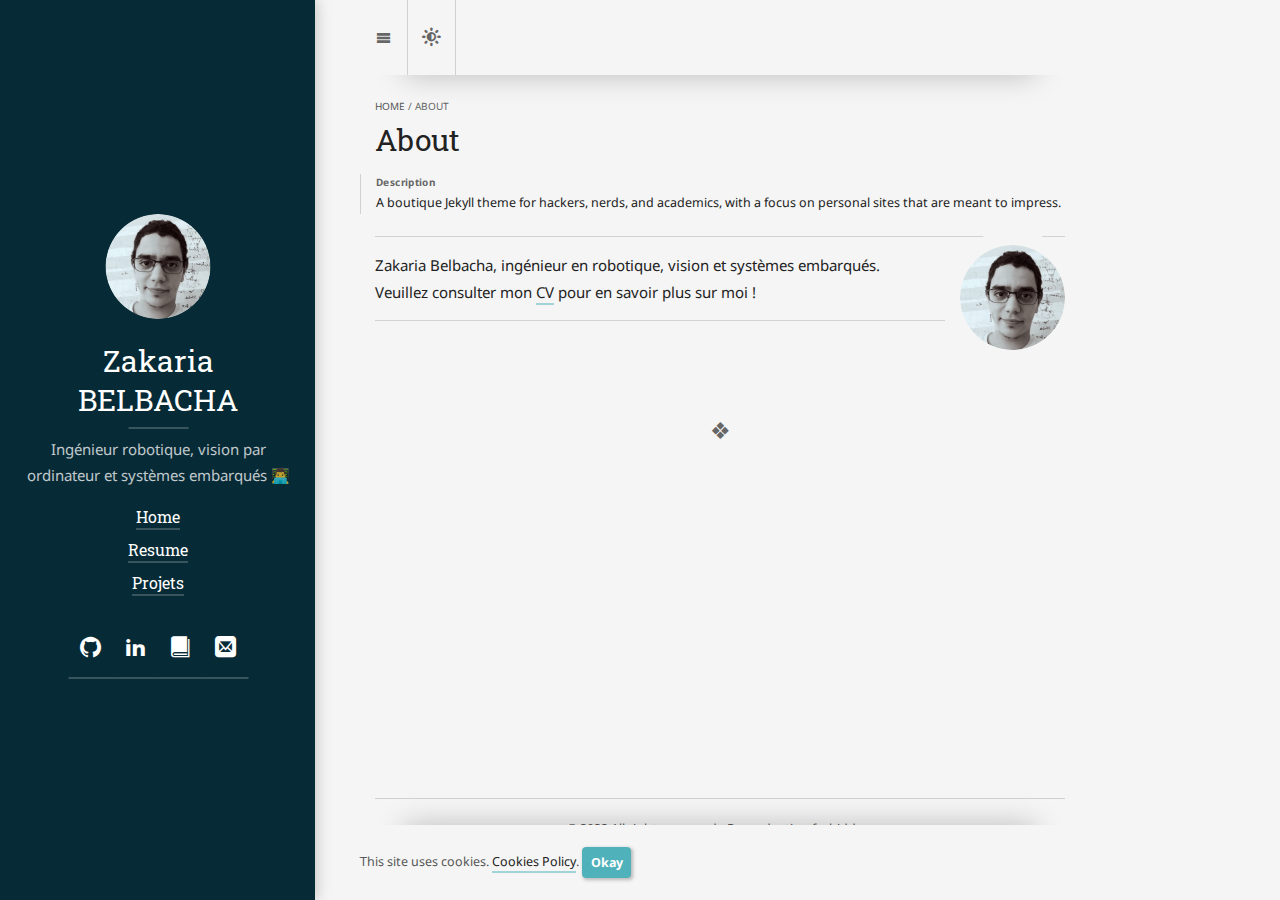
==== commit 9e4ed4f1: "update" ====
--- a/about/index.html
+++ b/about/index.html
@@ -115,7 +115,7 @@
   w._search = {
     DATA_URL: '/assets/sitedata.json?no-cache',
     STORAGE_KEY: 'mini-search/',
-    INDEX_KEY: 'index--2022-02-03T21:57:42+01:00',
+    INDEX_KEY: 'index--2022-02-18T11:19:17+01:00',
   };
   w._clapButton = false;
 }(window);</script>
@@ -351,7 +351,7 @@
 
 
 
-<div class="sidebar-bg sidebar-overlay" style="background-color:rgb(8,46,57);background-image:url(/assets/img/cover.jpg)"></div>
+<div class="sidebar-bg " style="background-color:rgb(8,46,57);"></div>
 
     <div class="sidebar-sticky">
   <div class="sidebar-about">
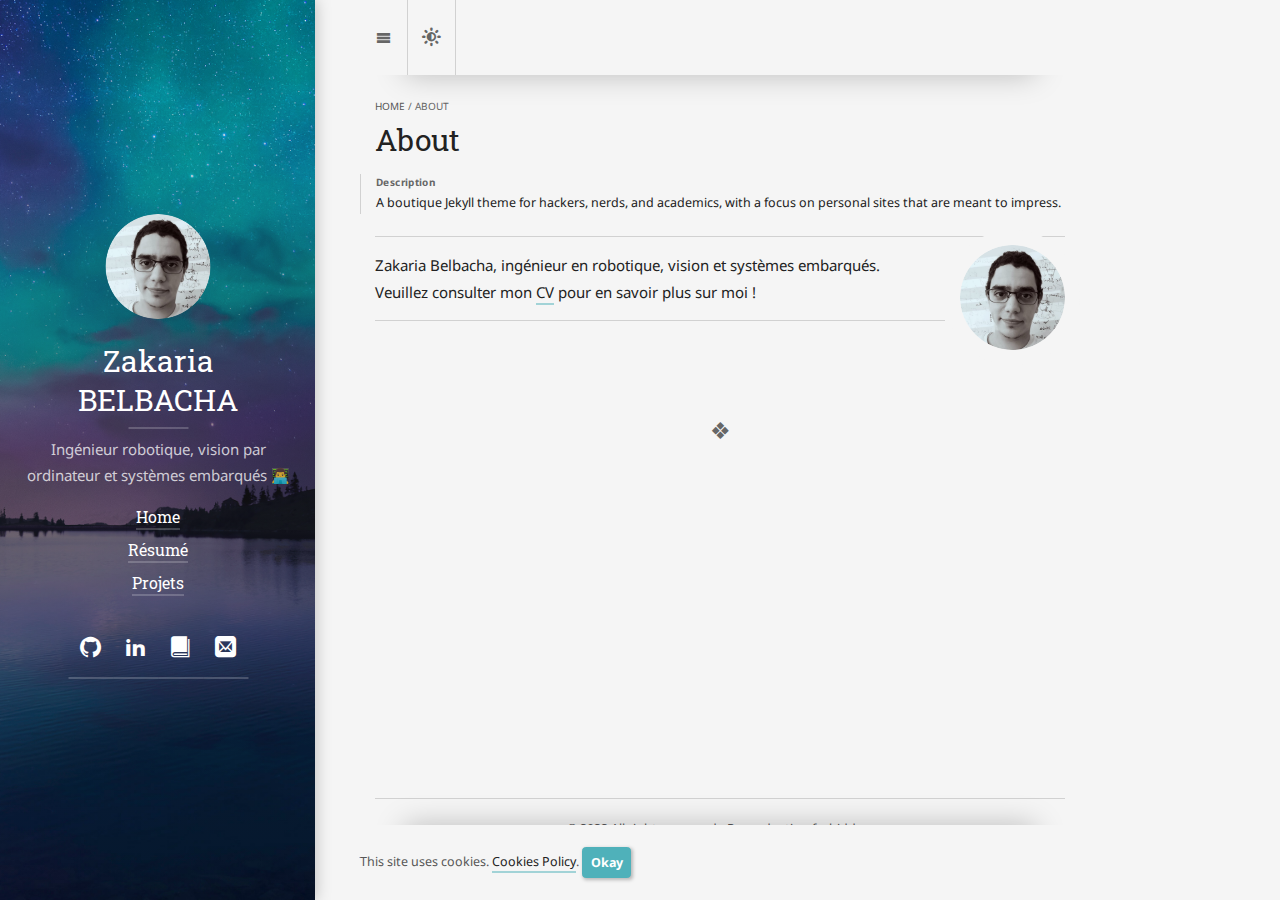
==== commit 7b80ef0d: "update" ====
--- a/about/index.html
+++ b/about/index.html
@@ -115,7 +115,7 @@
   w._search = {
     DATA_URL: '/assets/sitedata.json?no-cache',
     STORAGE_KEY: 'mini-search/',
-    INDEX_KEY: 'index--2022-02-18T11:19:17+01:00',
+    INDEX_KEY: 'index--2022-02-19T16:45:14+01:00',
   };
   w._clapButton = false;
 }(window);</script>
@@ -351,7 +351,7 @@
 
 
 
-<div class="sidebar-bg " style="background-color:rgb(8,46,57);"></div>
+<div class="sidebar-bg sidebar-overlay" style="background-color:rgb(8,46,57);background-image:url(/assets/img/cover.jpg)"></div>
 
     <div class="sidebar-sticky">
   <div class="sidebar-about">
@@ -400,7 +400,7 @@
             class="sidebar-nav-item"
             
             >
-            Resume
+            Résumé
           </a>
         </li>
       
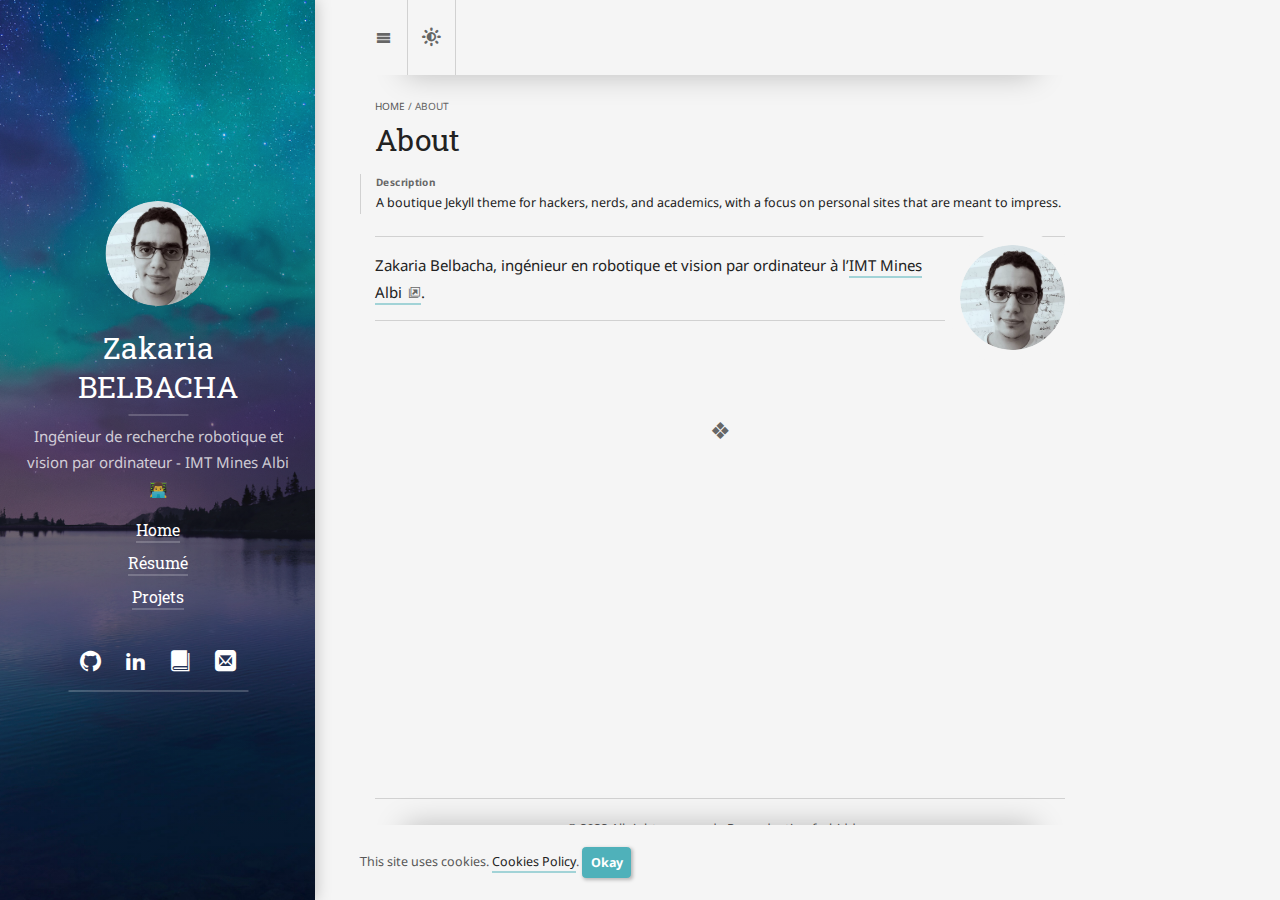
==== commit 552c81b7: "update" ====
--- a/about/index.html
+++ b/about/index.html
@@ -115,7 +115,7 @@
   w._search = {
     DATA_URL: '/assets/sitedata.json?no-cache',
     STORAGE_KEY: 'mini-search/',
-    INDEX_KEY: 'index--2022-02-19T16:45:14+01:00',
+    INDEX_KEY: 'index--2022-05-23T00:57:40+02:00',
   };
   w._clapButton = false;
 }(window);</script>
@@ -304,9 +304,7 @@
 
       
 
-      <p>Zakaria Belbacha, ingénieur en robotique, vision et systèmes embarqués.<br /> 
-Veuillez consulter mon <a href="/resume/">CV</a> pour en savoir plus sur moi !<br /></p>
-
+      <p>Zakaria Belbacha, ingénieur en robotique et vision par ordinateur à l’<a href="https://www.imt-mines-albi.fr/">IMT Mines Albi</a>.<br /></p>
 
     
 <hr />
@@ -364,7 +362,7 @@
     
     
       <p class="">
-        Ingénieur robotique, vision par ordinateur et systèmes embarqués 👨‍💻
+        Ingénieur de recherche robotique et vision par ordinateur - IMT Mines Albi 👨‍💻
 
       </p>
     
